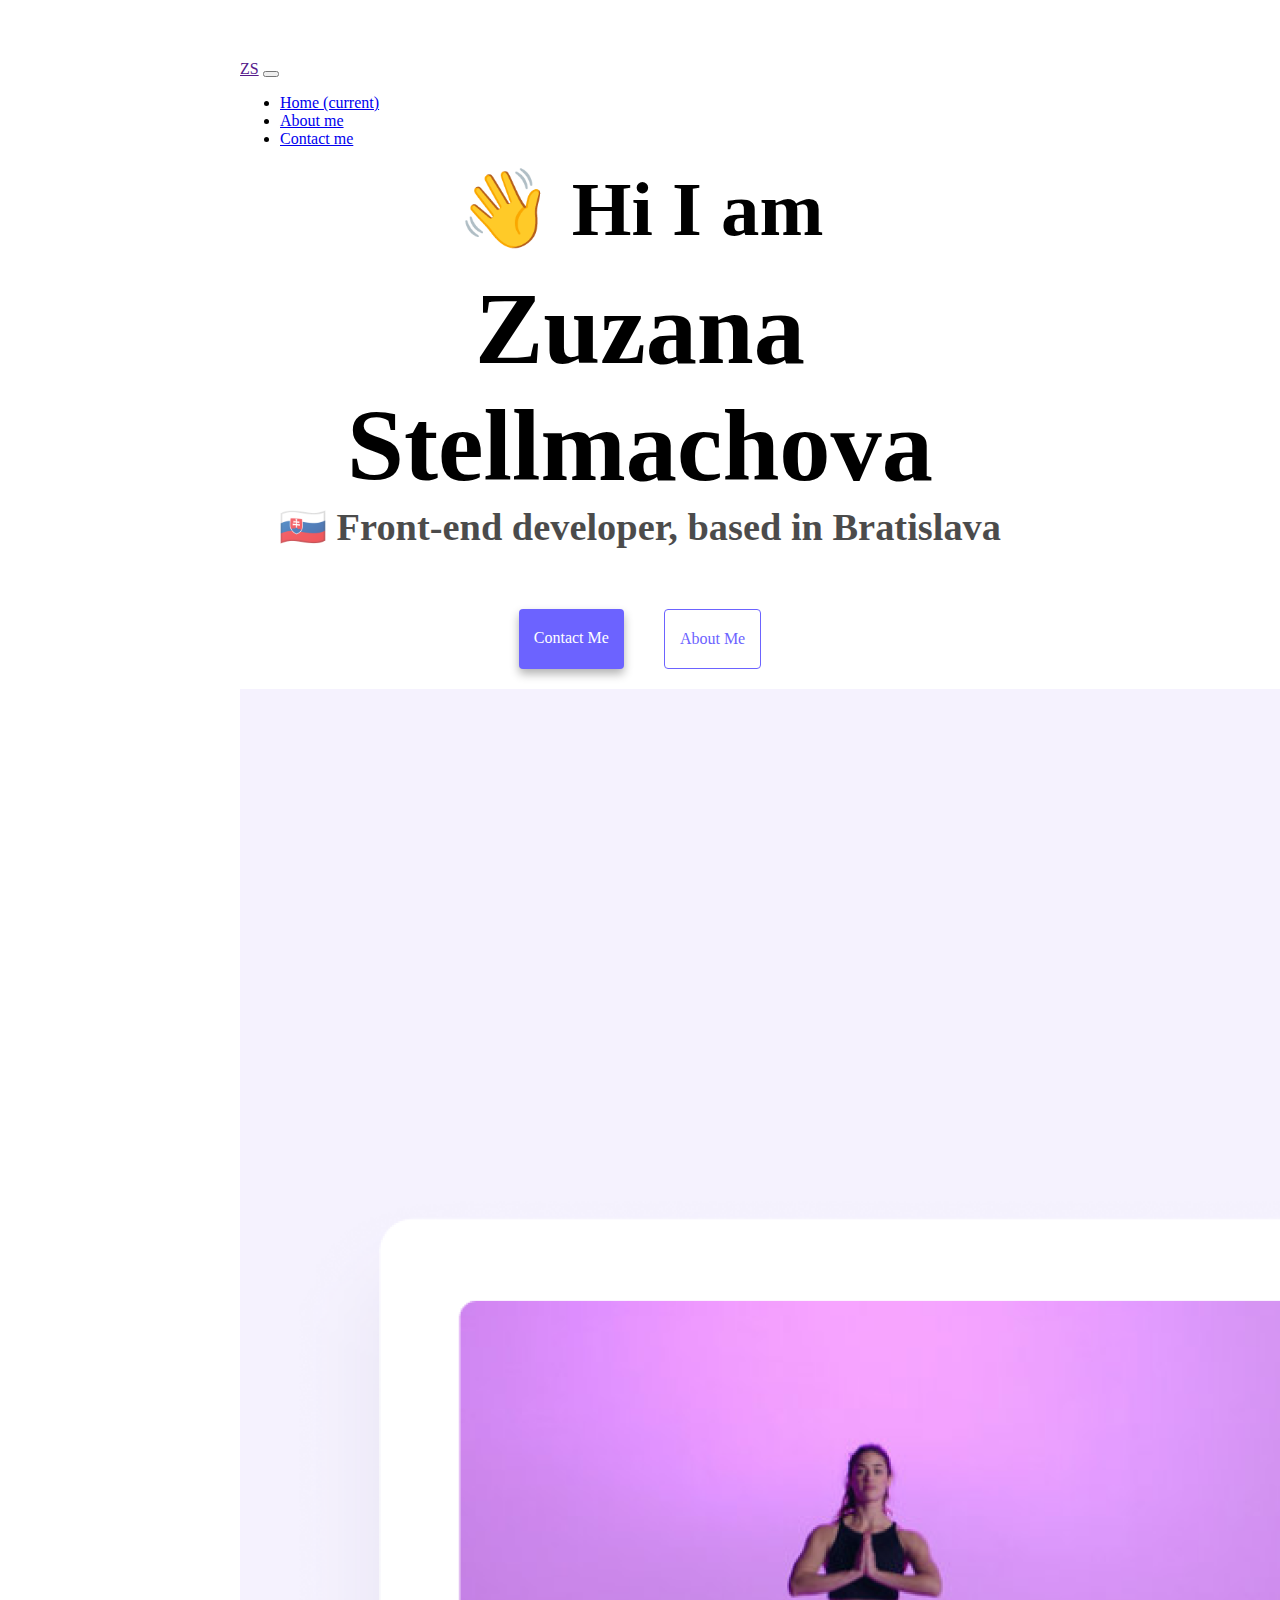
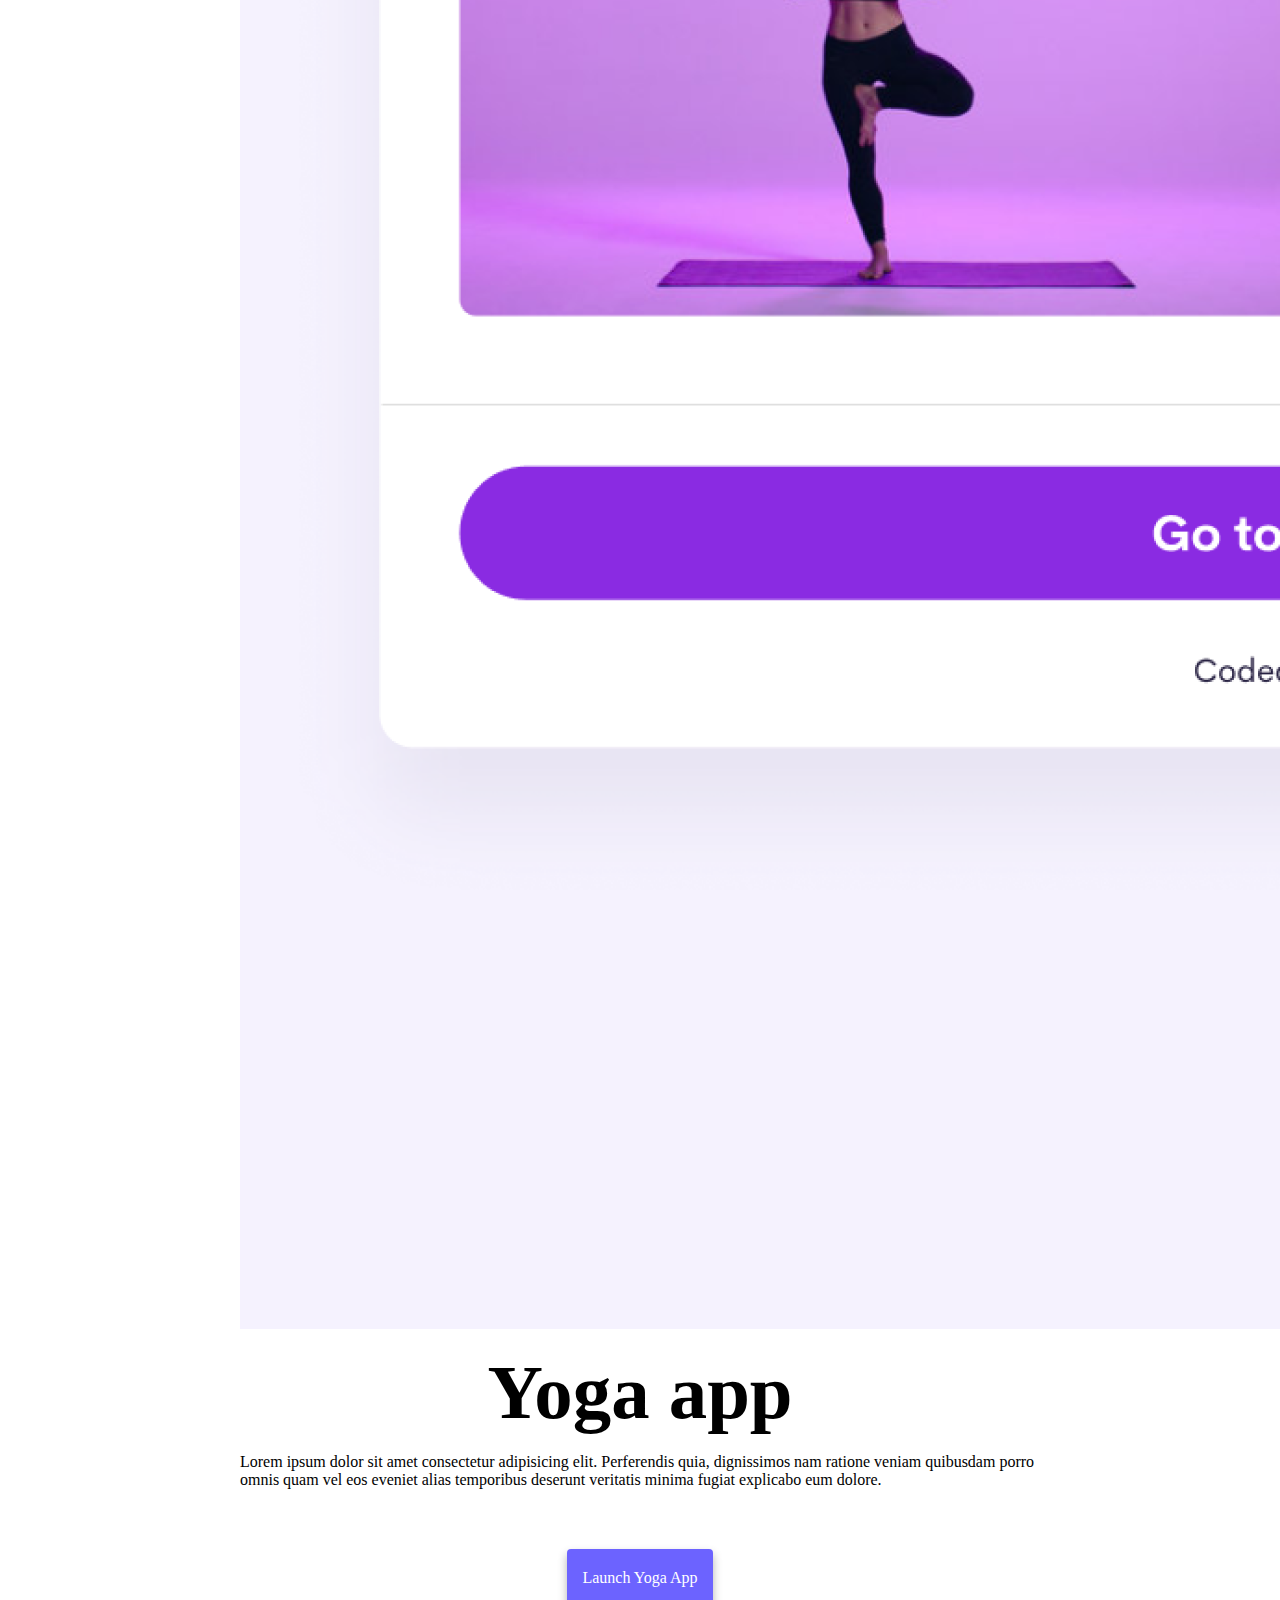
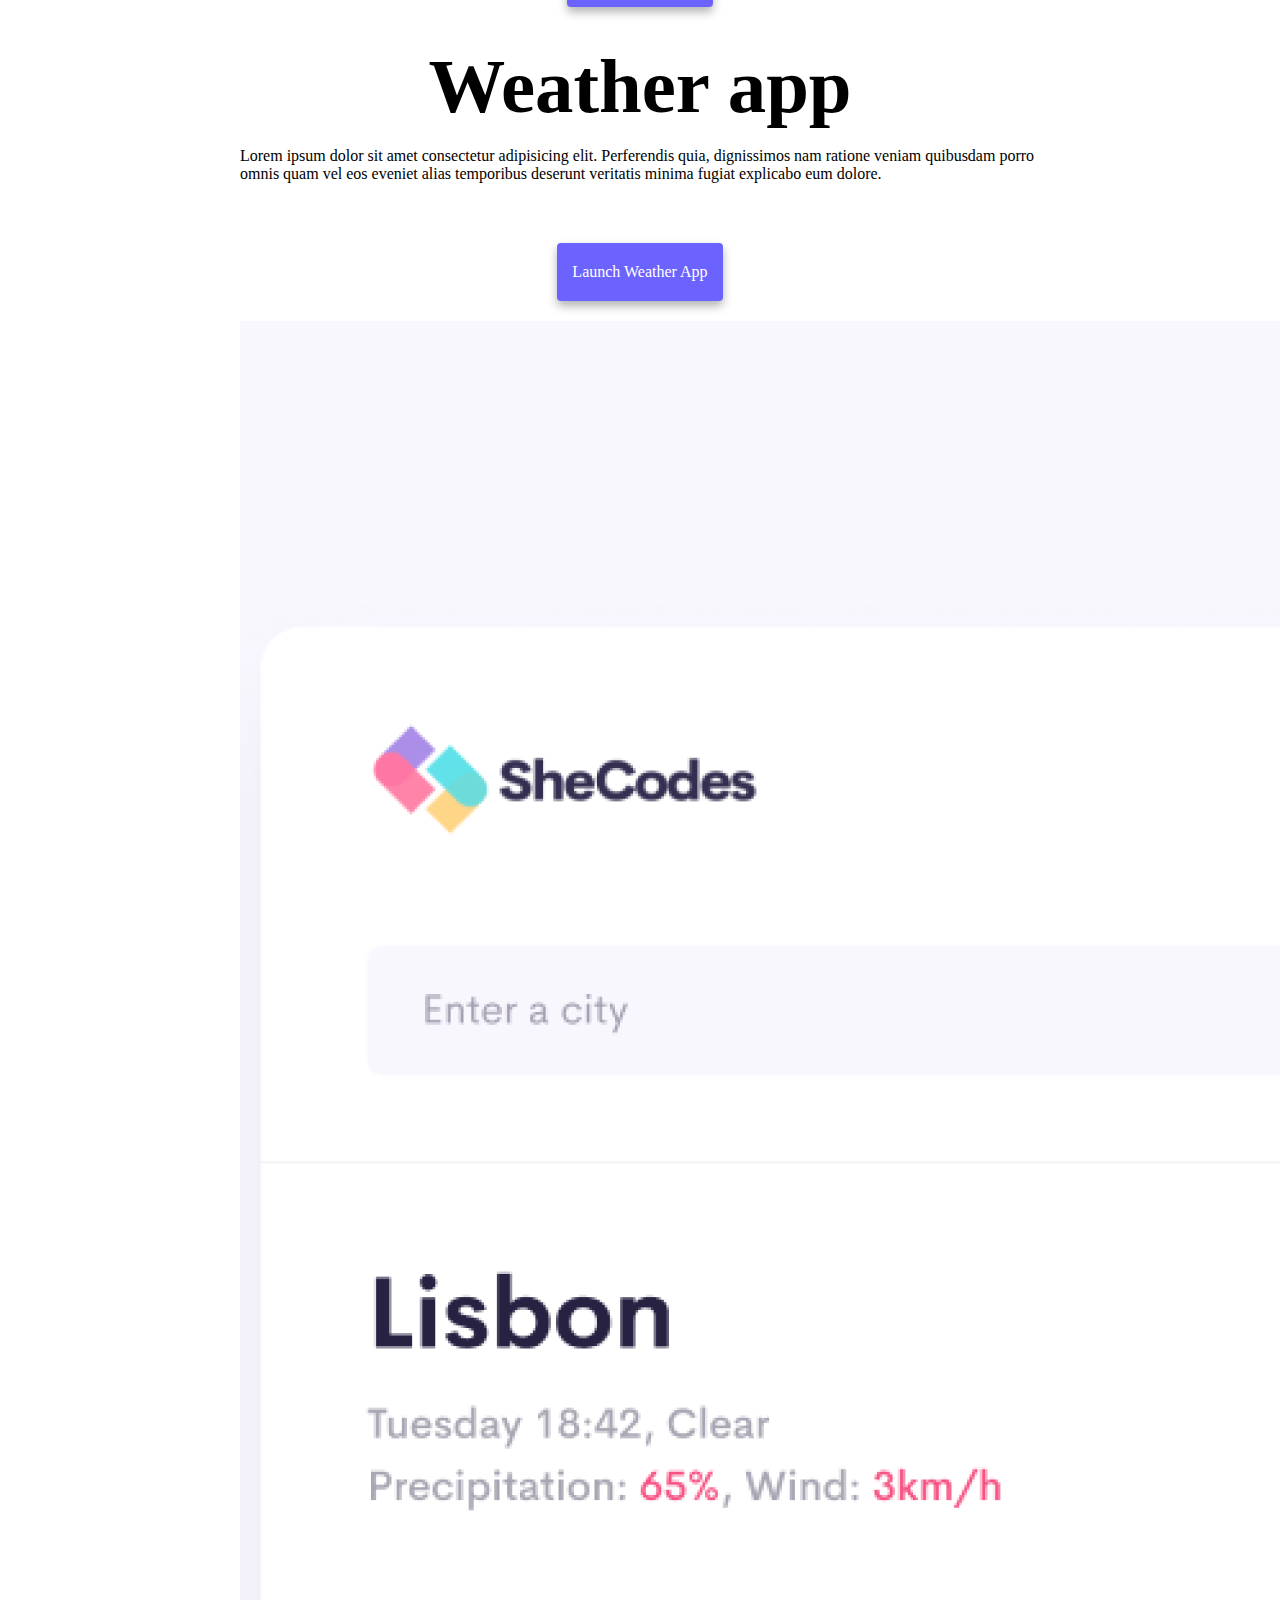
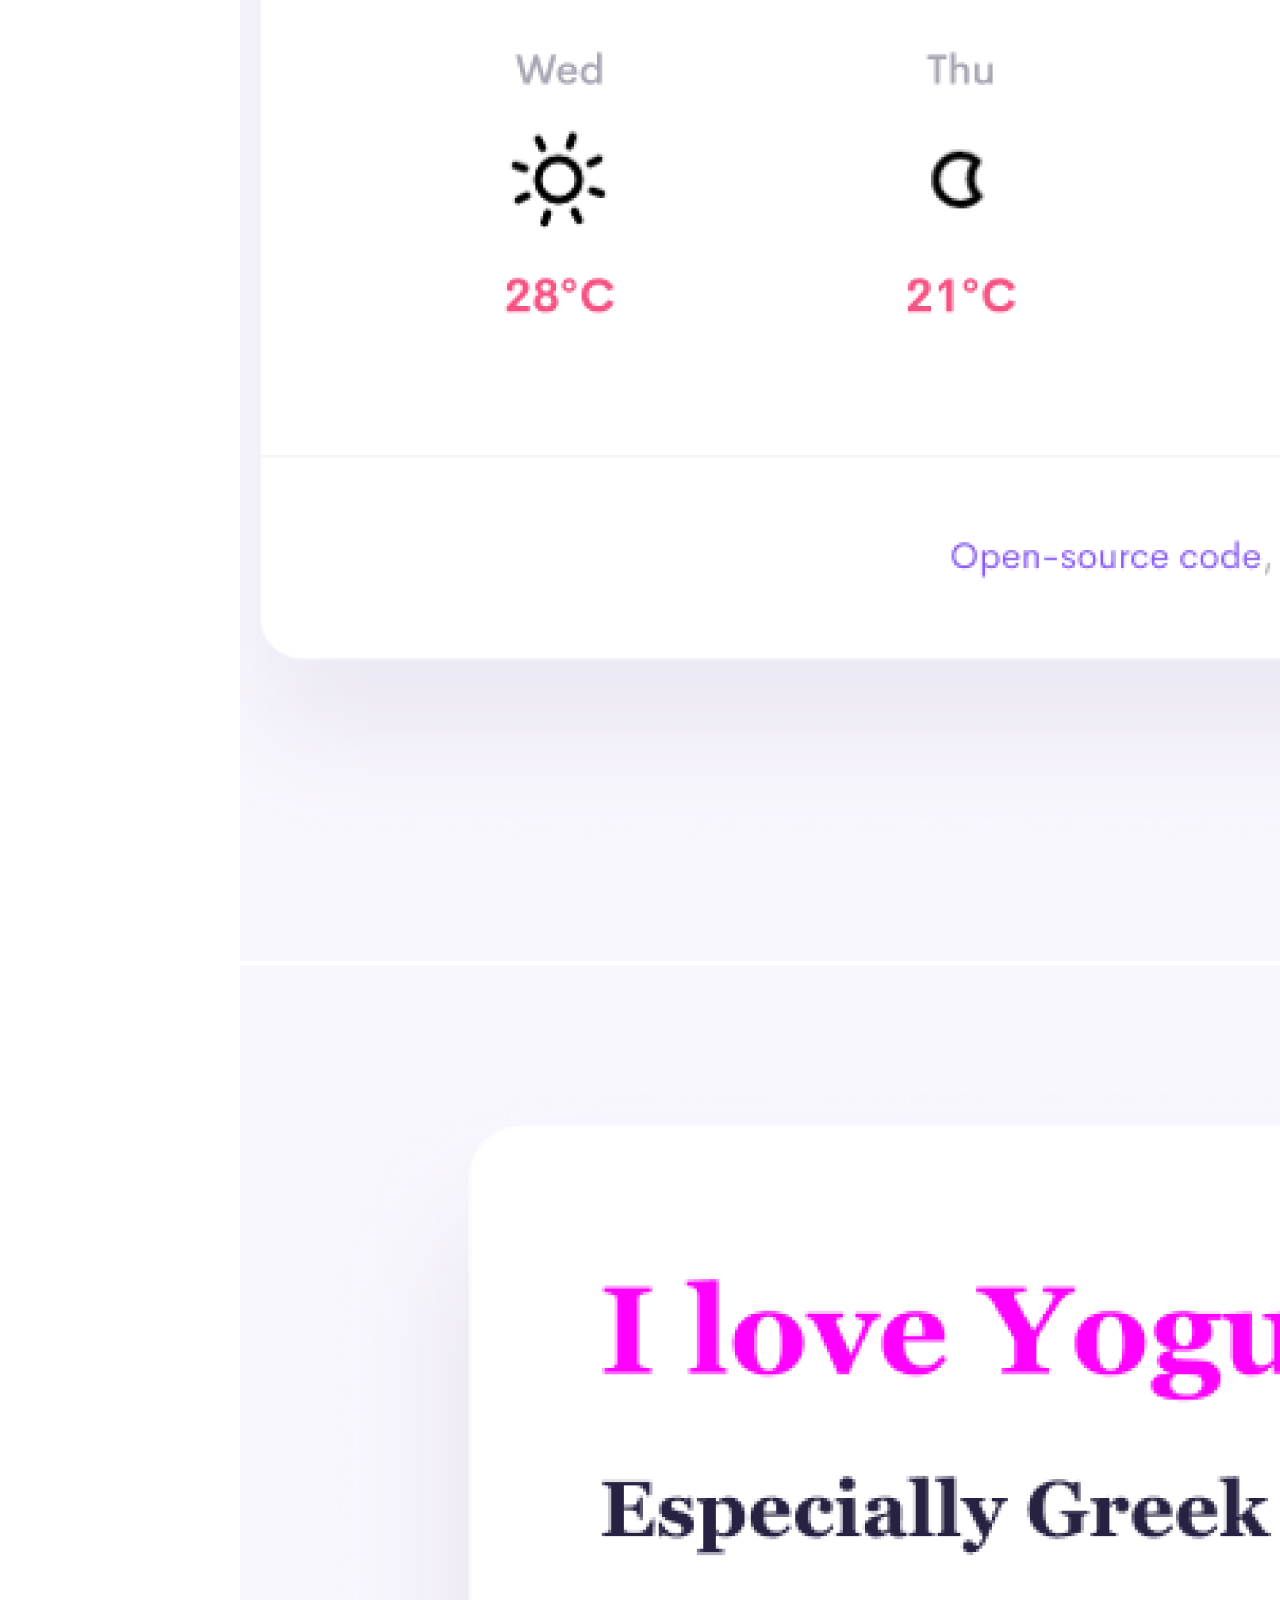
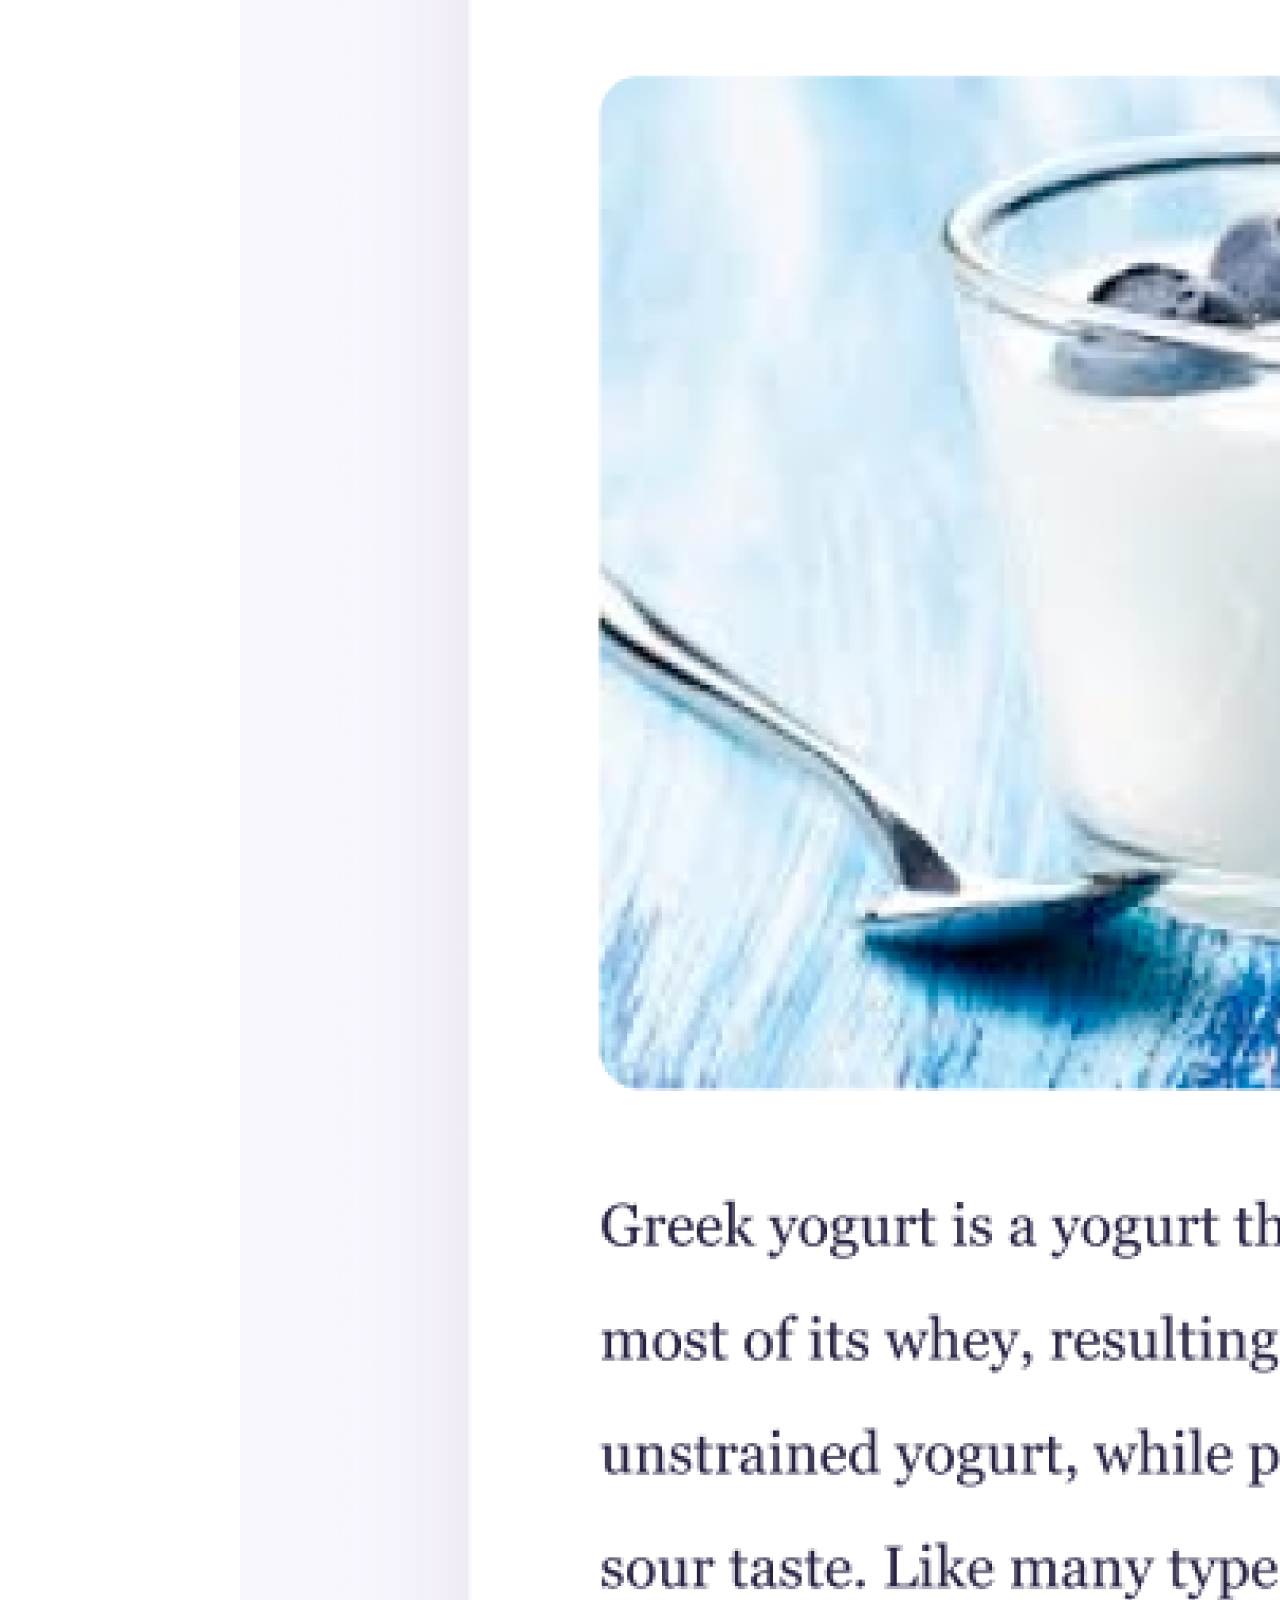
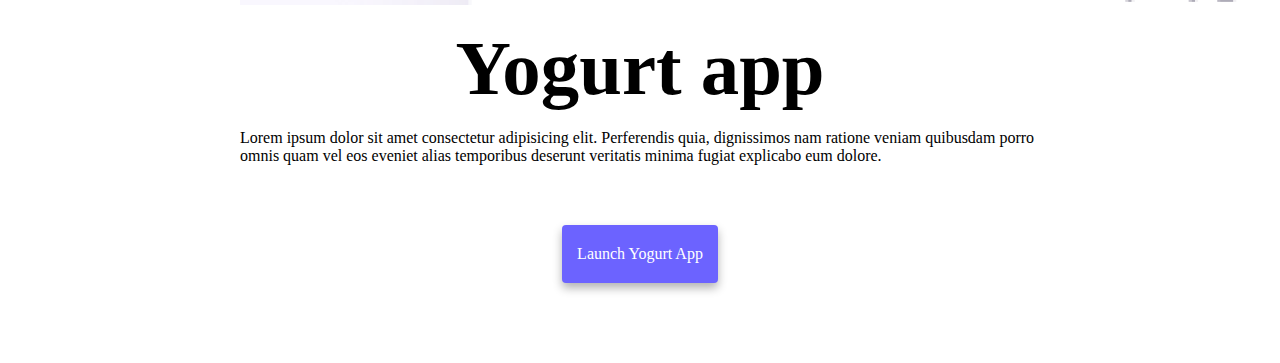
==== index.html @ e1e529b5 "Initial commit" ====
<!DOCTYPE html>
<html lang="en">
  <head>
    <meta charset="UTF-8" />
    <meta http-equiv="X-UA-Compatible" content="IE=edge" />
    <meta name="viewport" content="width=device-width, initial-scale=1.0" />
    <title>Zuzana Stellmachova</title>
    <link rel="stylesheet" href="https://cdn.jsdelivr.net/npm/bootstrap@4.1.3/dist/css/bootstrap.min.css" integrity="sha384-MCw98/SFnGE8fJT3GXwEOngsV7Zt27NXFoaoApmYm81iuXoPkFOJwJ8ERdknLPMO" crossorigin="anonymous">
    <link rel="stylesheet" href="style.css" />
  </head>
  <script src="https://code.jquery.com/jquery-3.3.1.slim.min.js" integrity="sha384-q8i/X+965DzO0rT7abK41JStQIAqVgRVzpbzo5smXKp4YfRvH+8abtTE1Pi6jizo" crossorigin="anonymous"></script>
<script src="https://cdn.jsdelivr.net/npm/popper.js@1.14.3/dist/umd/popper.min.js" integrity="sha384-ZMP7rVo3mIykV+2+9J3UJ46jBk0WLaUAdn689aCwoqbBJiSnjAK/l8WvCWPIPm49" crossorigin="anonymous"></script>
<script src="https://cdn.jsdelivr.net/npm/bootstrap@4.1.3/dist/js/bootstrap.min.js" integrity="sha384-ChfqqxuZUCnJSK3+MXmPNIyE6ZbWh2IMqE241rYiqJxyMiZ6OW/JmZQ5stwEULTy" crossorigin="anonymous"></script>
  <body>  
    <nav class="navbar navbar-expand-md navbar-light bg-light fixed-top">
        <a class="navbar-brand" href="">ZS</a>
        <button class="navbar-toggler" type="button" data-toggle="collapse" data-target="#navbarNavDropdown" aria-controls="navbarNavDropdown" aria-expanded="false" aria-label="Toggle navigation">
          <span class="navbar-toggler-icon"></span>
        </button>
        <div class="collapse navbar-collapse" id="navbarNavDropdown">
          <ul class="navbar-nav">
            <li class="nav-item active">
              <a class="nav-link" href="#">Home <span class="sr-only">(current)</span></a>
            </li>
            <li class="nav-item">
              <a class="nav-link" href="about.html">About me</a>
            </li>
            <li class="nav-item">
              <a class="nav-link" href="about.html#contact">Contact me</a>
            </li>
          </ul>
        </div>
    </nav>
    <h2>👋 Hi I am</h2>
    <h1 class="h1-responsive">Zuzana Stellmachova</h1>
    <h3>🇸🇰 Front-end developer, based in Bratislava</h3>
    <div class="navigation-links">
      <a href="about.html#contact" class="primary-link">Contact me</a>
      <a href="about.html" class="about-link">About me</a>
    </div>
    <div class="container mt-5">
        <div class="row mb-5">
            <div class="col-md-6">
                <img src="images/yoga.png" class="img-fluid rounded"/>
            </div>
            <div class="col-md-6">
                <h2>Yoga app</h2>
                <div>Lorem ipsum dolor sit amet consectetur adipisicing elit. 
                    Perferendis quia, dignissimos nam ratione veniam quibusdam porro 
                    omnis quam vel eos eveniet alias temporibus deserunt veritatis minima 
                    fugiat explicabo eum dolore.</div>
                <div class="navigation-links"><a href="#" class="primary-link">Launch Yoga app</a></div>
            </div>
        </div>
        <div class="row mb-5">
            <div class="col-md-6">
                <h2>Weather app</h2>
                <div>Lorem ipsum dolor sit amet consectetur adipisicing elit. 
                Perferendis quia, dignissimos nam ratione veniam quibusdam porro
                 omnis quam vel eos eveniet alias temporibus deserunt veritatis minima 
                 fugiat explicabo eum dolore.
                </div>
                <div class="navigation-links"><a href="#" class="primary-link">Launch Weather app</a></div>
            </div>
            <div class="col-md-6">
                <img src="images/weather.png" class="img-fluid rounded"/>
            </div>
        </div>
        <div class="row mb-5">
            <div class="col-md-6">
                <img src="images/yogurt.png" class="img-fluid rounded"/>
            </div>
            <div class="col-md-6">
                <h2>Yogurt app</h2>
                <div>Lorem ipsum dolor sit amet consectetur adipisicing elit. 
                Perferendis quia, dignissimos nam ratione veniam quibusdam porro
                omnis quam vel eos eveniet alias temporibus deserunt veritatis minima 
                fugiat explicabo eum dolore.
                </div>
                <div class="navigation-links"><a href="#" class="primary-link">Launch Yogurt app</a></div>
                </div>
            </div>
        </div>
    </div>
  </body>
</html>
---- style.css ----
:root {
  --primary-color: #6c63ff;
  --secondary-color: #f5f2fe;
  --box-shadow: 0 5px 10px rgba(0, 0, 0, 0.3);
}

body {
  margin: 60px auto;
  max-width: 800px;
}

h1,
h2,
h3 {
  text-align: center;
  margin: 0;
}

h1 {
  font-size: 8vw;
}

h2 {
  font-size: 6vw;
  margin: 16px;
}

h3 {
  font-size: 3vw;
  opacity: 0.7;
}

p {
  background: var(--secondary-color);
  padding: 20px;
  border-radius: 4px;
  font-size: 18px;
  line-height: 1.5;
  text-align: center;
}

.navigation-links {
  display: flex;
  margin-top: 40px;
  justify-content: center;
}

.navigation-links a {
  margin: 20px;
  border-radius: 4px;
  padding: 20px 15px;
  text-decoration: none;
  text-transform: capitalize;
}

.primary-link {
  background: var(--primary-color);
  box-shadow: var(--box-shadow);
  color: white;
}

.about-link {
  color: var(--primary-color);
  border: 1px solid var(--primary-color);
}

.homepage-link {
  color: var(--primary-color);
  text-align: center;
  display: block;
}

.about-paragraphs {
  display: flex;
  margin: 30px 0;
}

.about-paragraphs p {
  margin: 10px;
}

.email-link {
  display: flex;
  justify-content: center;
  color: var(--primary-color);
  font-size: 28px;
  text-decoration: none;
}

.email-link:hover {
  text-decoration: underline;
}
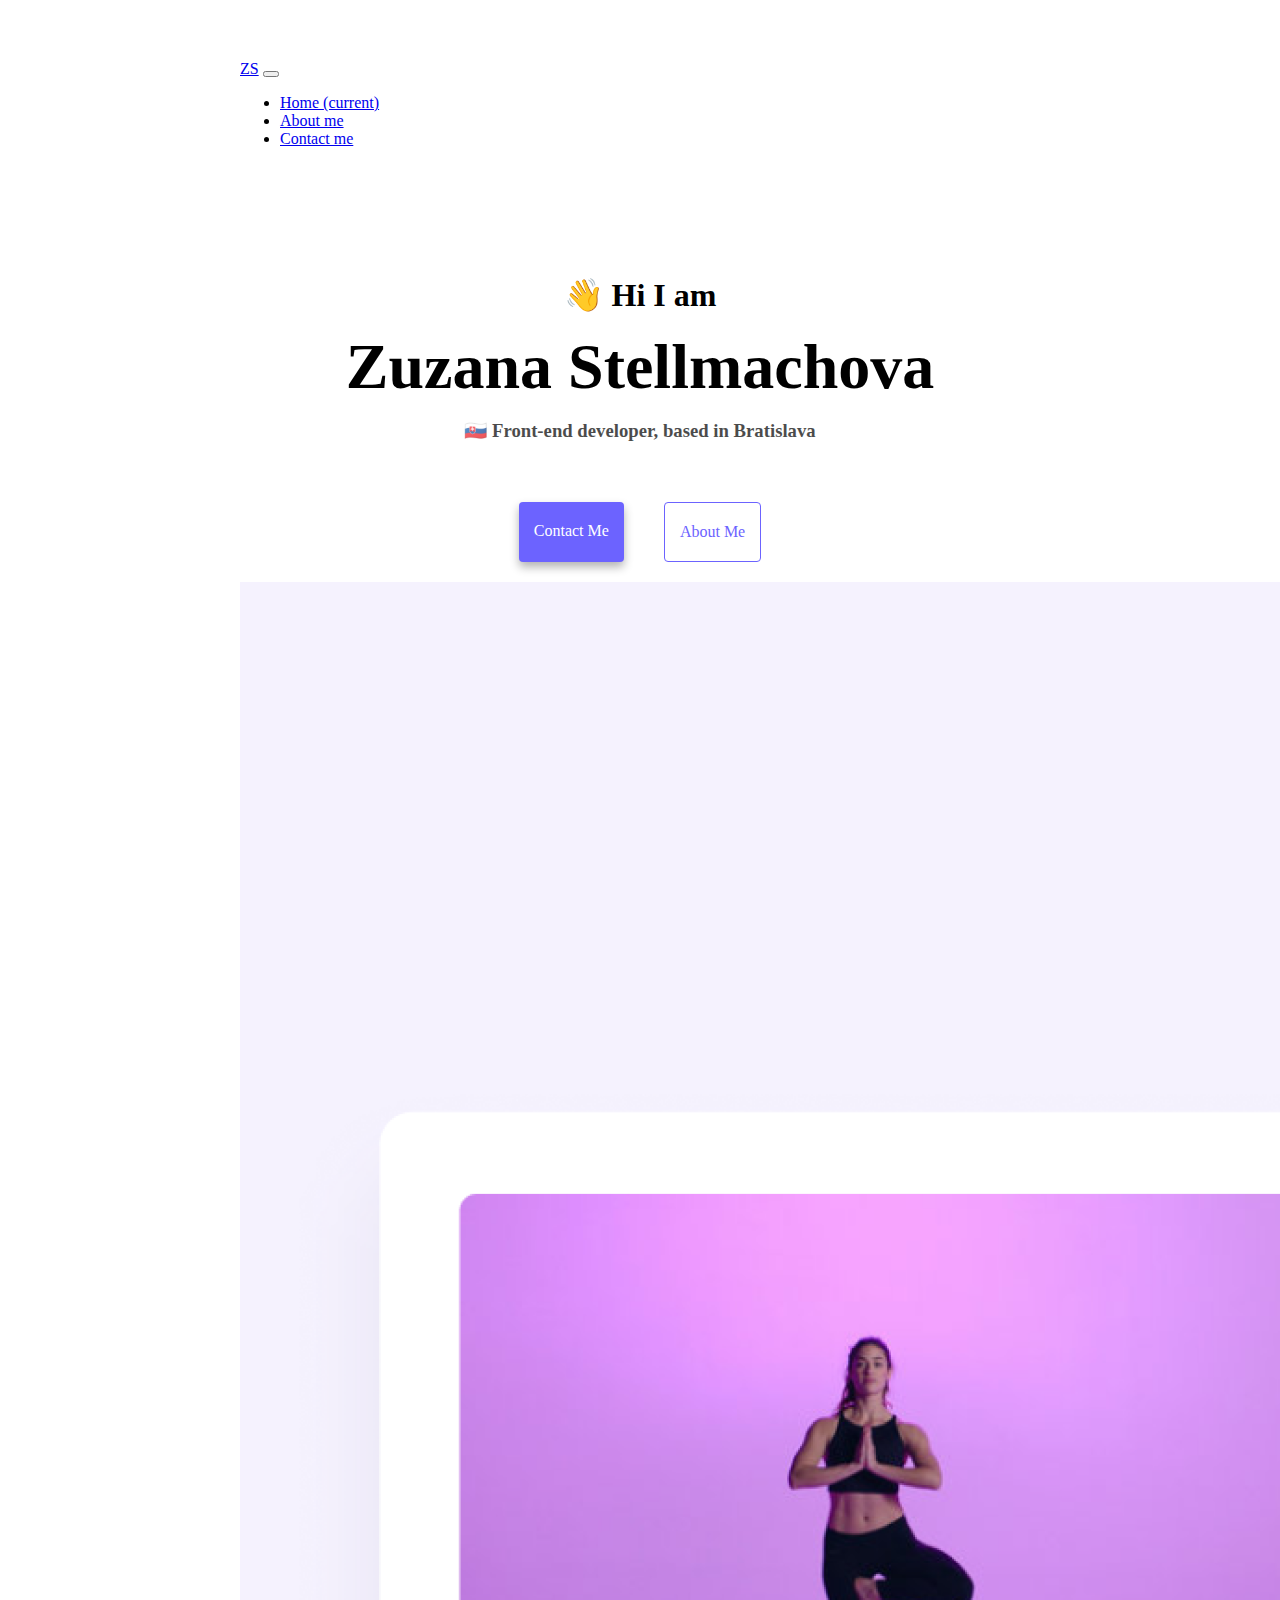
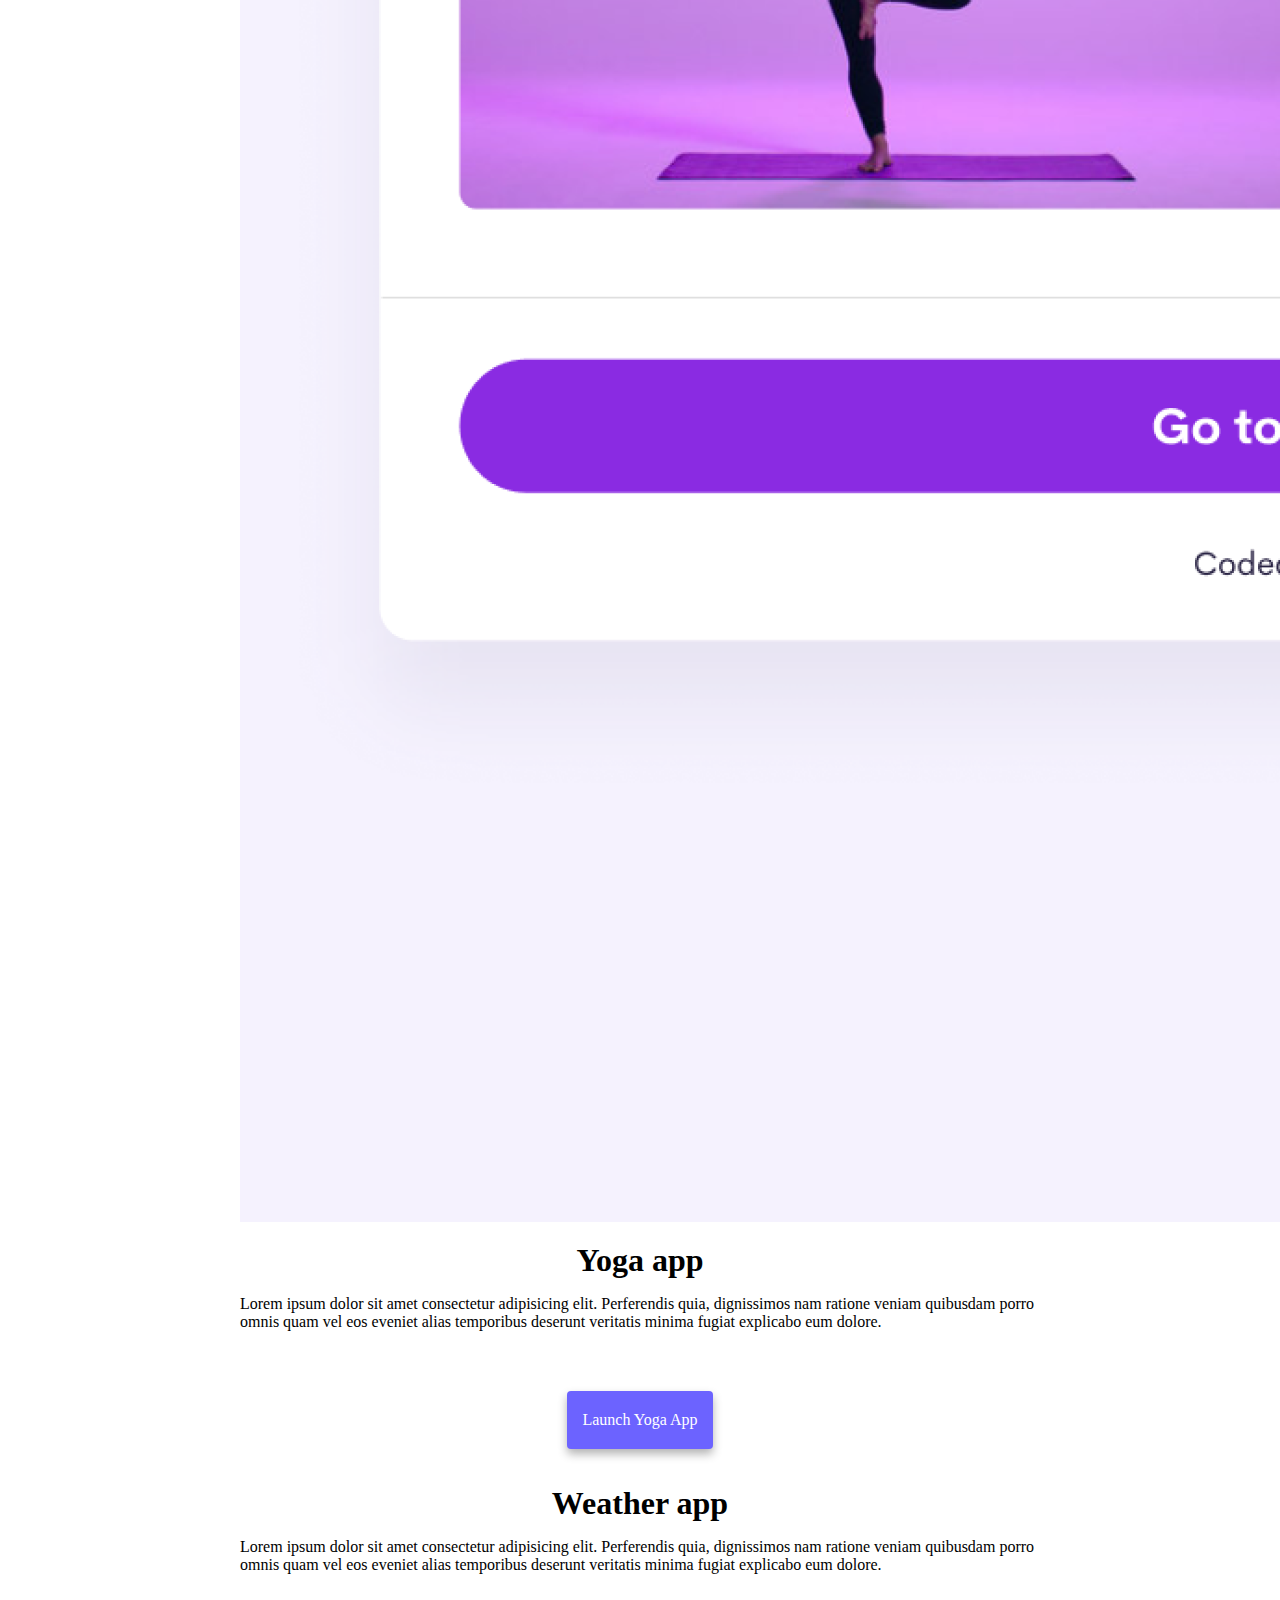
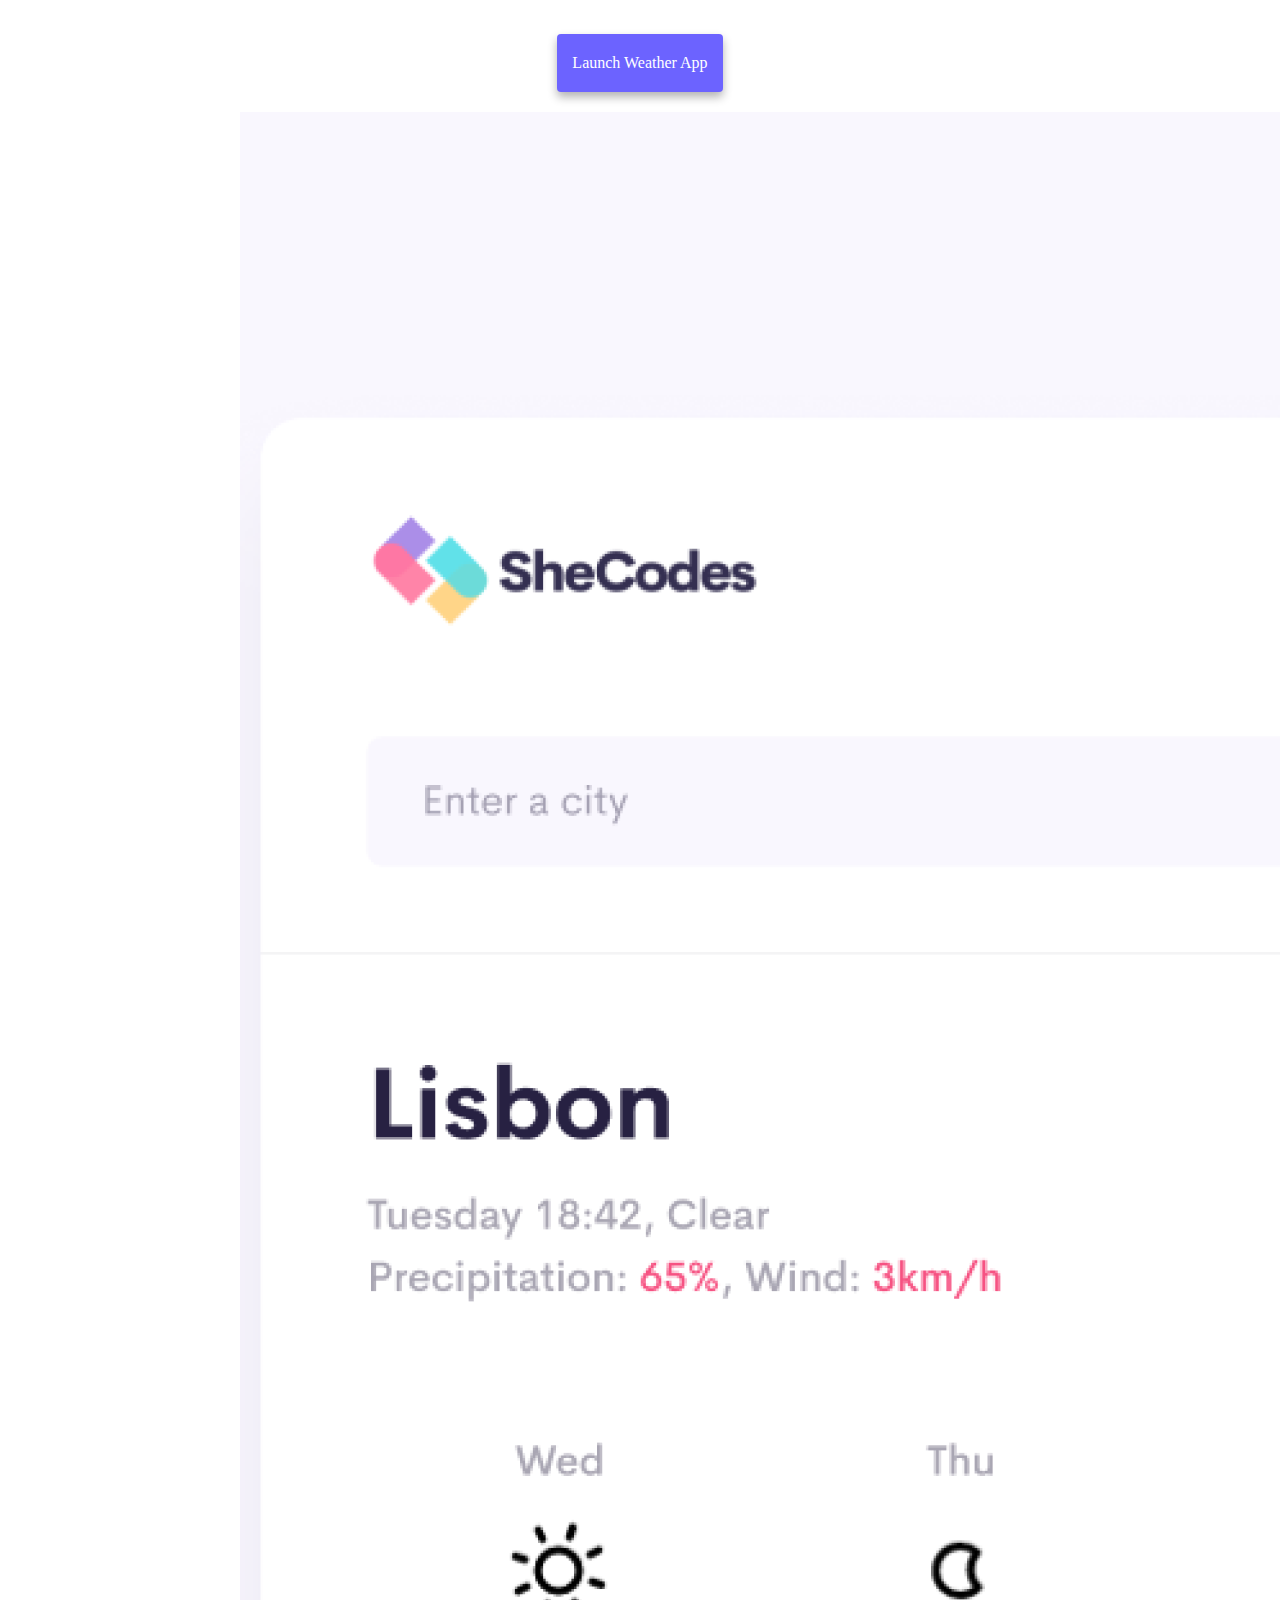
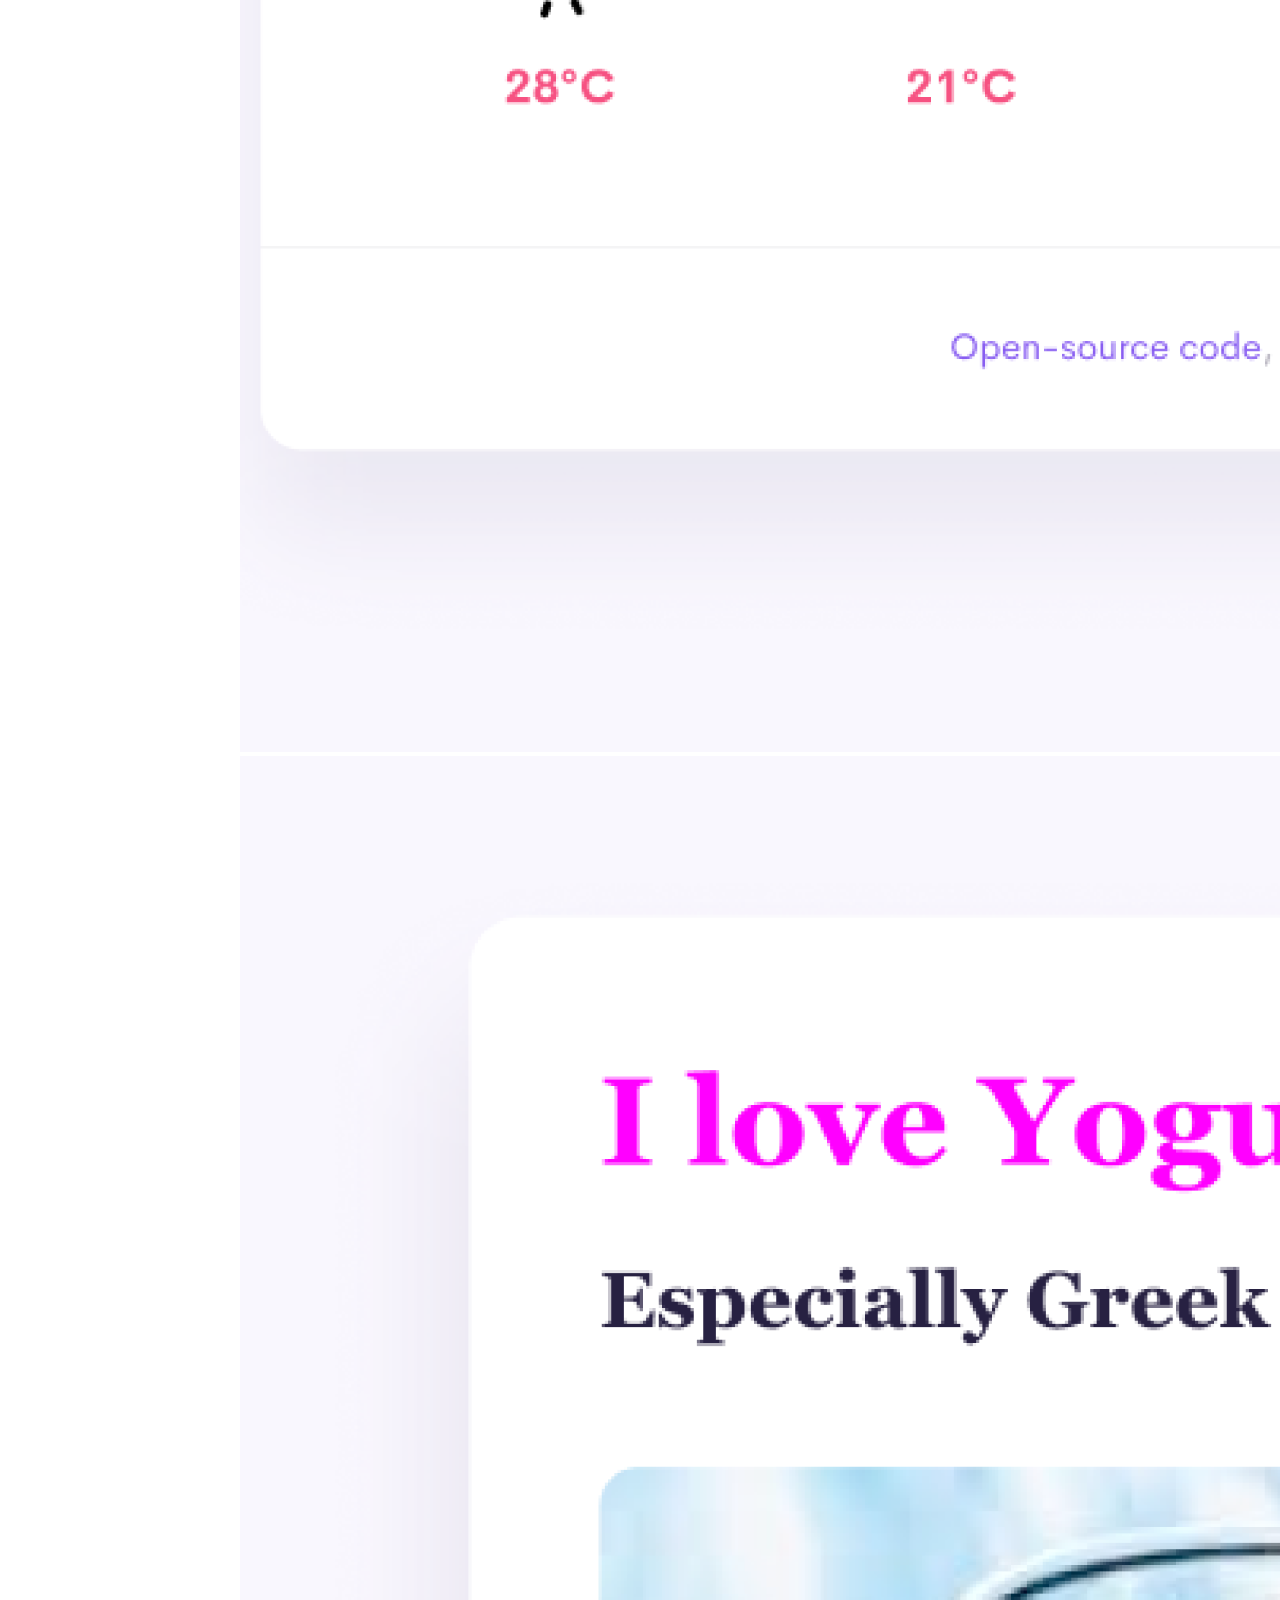
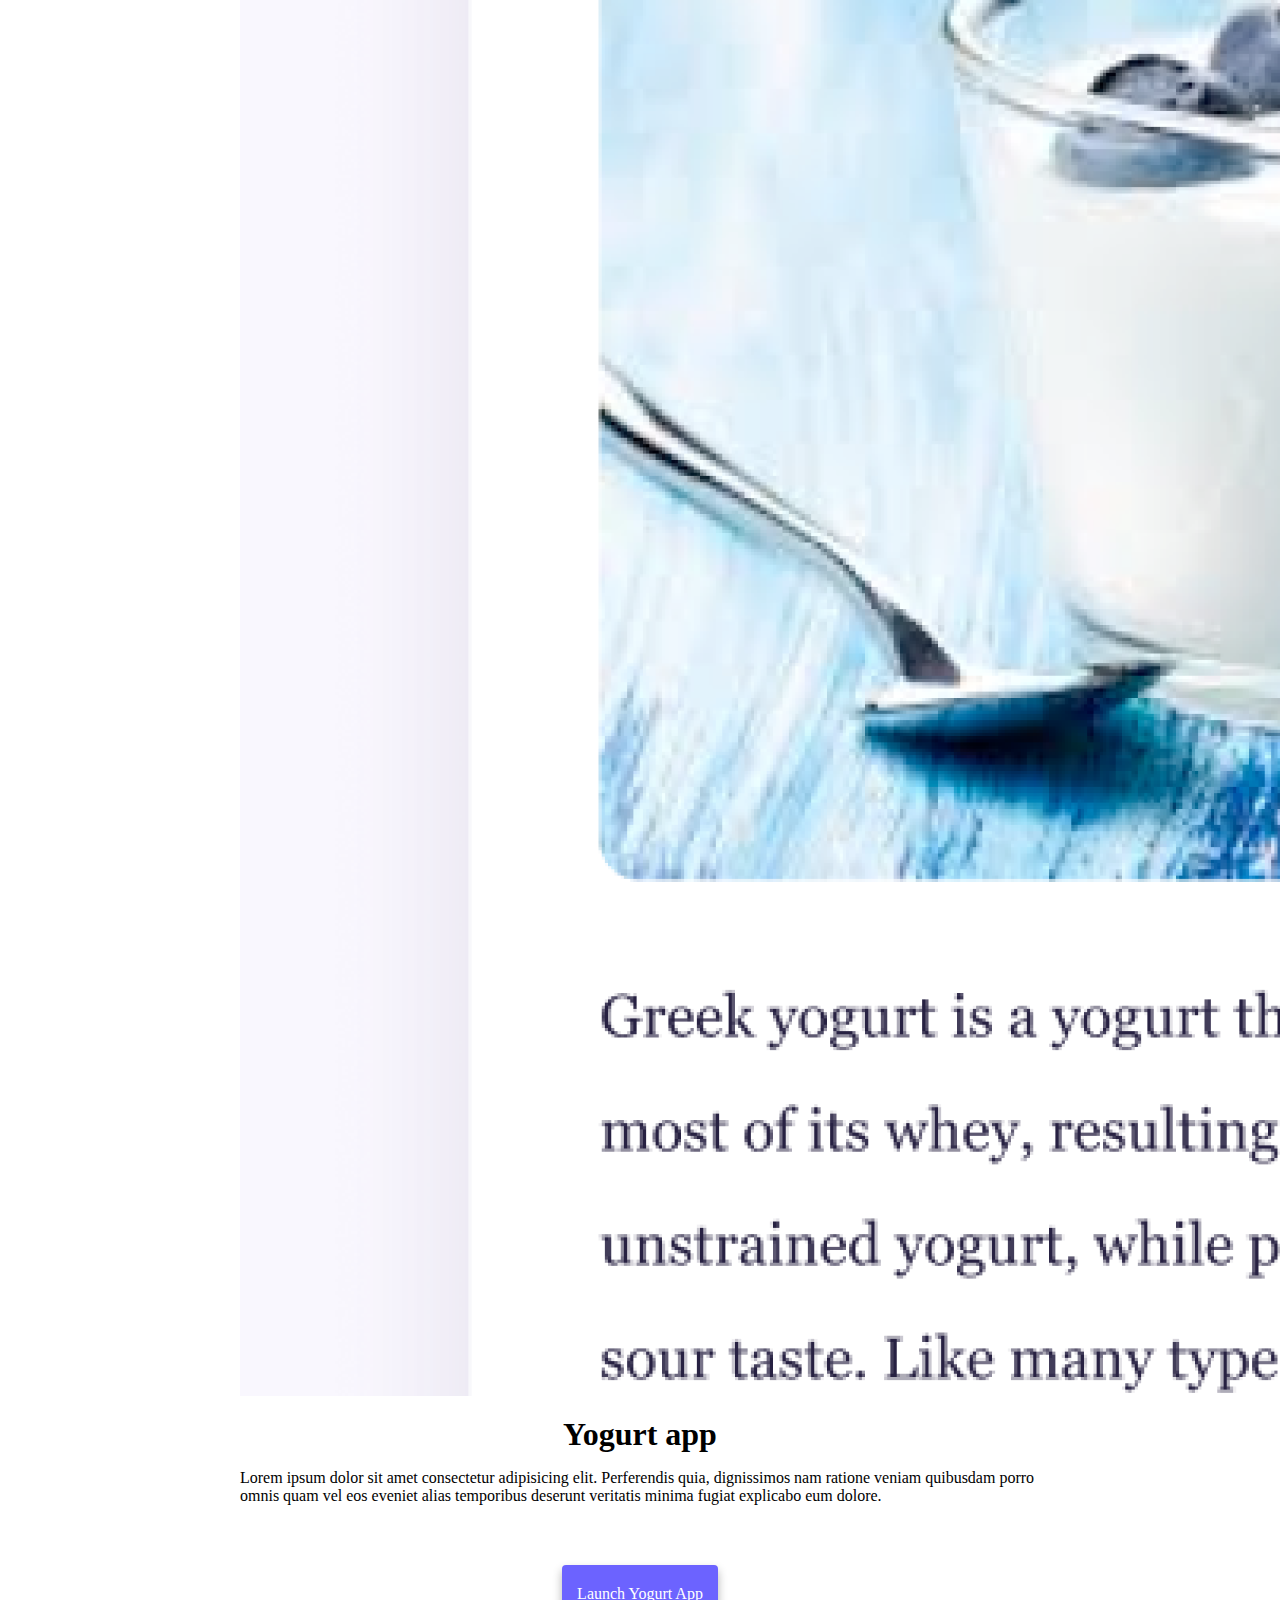
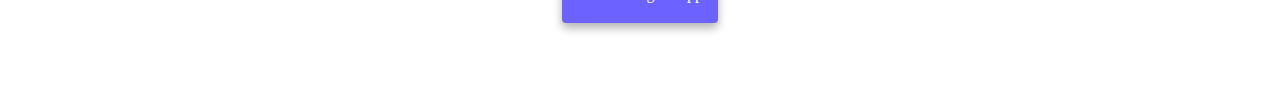
==== commit 6044a78d: "SEO and Responsive adjustments" ====
--- a/index.html
+++ b/index.html
@@ -4,44 +4,46 @@
     <meta charset="UTF-8" />
     <meta http-equiv="X-UA-Compatible" content="IE=edge" />
     <meta name="viewport" content="width=device-width, initial-scale=1.0" />
-    <title>Zuzana Stellmachova</title>
+    <meta name="description"  content="Zuzana Stellmachova - Junior Web Engineer - professional portoflio" />
+    <title>Zuzana Stellmachova - Junior Web Engineer</title>
     <link rel="stylesheet" href="https://cdn.jsdelivr.net/npm/bootstrap@4.1.3/dist/css/bootstrap.min.css" integrity="sha384-MCw98/SFnGE8fJT3GXwEOngsV7Zt27NXFoaoApmYm81iuXoPkFOJwJ8ERdknLPMO" crossorigin="anonymous">
-    <link rel="stylesheet" href="style.css" />
+    <link rel="stylesheet" href="/style.css" />
   </head>
+  <title>Zuzana Stellmachova - Web engineer</title>
   <script src="https://code.jquery.com/jquery-3.3.1.slim.min.js" integrity="sha384-q8i/X+965DzO0rT7abK41JStQIAqVgRVzpbzo5smXKp4YfRvH+8abtTE1Pi6jizo" crossorigin="anonymous"></script>
 <script src="https://cdn.jsdelivr.net/npm/popper.js@1.14.3/dist/umd/popper.min.js" integrity="sha384-ZMP7rVo3mIykV+2+9J3UJ46jBk0WLaUAdn689aCwoqbBJiSnjAK/l8WvCWPIPm49" crossorigin="anonymous"></script>
 <script src="https://cdn.jsdelivr.net/npm/bootstrap@4.1.3/dist/js/bootstrap.min.js" integrity="sha384-ChfqqxuZUCnJSK3+MXmPNIyE6ZbWh2IMqE241rYiqJxyMiZ6OW/JmZQ5stwEULTy" crossorigin="anonymous"></script>
   <body>  
     <nav class="navbar navbar-expand-md navbar-light bg-light fixed-top">
-        <a class="navbar-brand" href="">ZS</a>
+        <a class="navbar-brand" href="/index.html">ZS</a>
         <button class="navbar-toggler" type="button" data-toggle="collapse" data-target="#navbarNavDropdown" aria-controls="navbarNavDropdown" aria-expanded="false" aria-label="Toggle navigation">
           <span class="navbar-toggler-icon"></span>
         </button>
         <div class="collapse navbar-collapse" id="navbarNavDropdown">
           <ul class="navbar-nav">
             <li class="nav-item active">
-              <a class="nav-link" href="#">Home <span class="sr-only">(current)</span></a>
+              <a class="nav-link" href=/index.html">Home <span class="sr-only">(current)</span></a>
             </li>
             <li class="nav-item">
-              <a class="nav-link" href="about.html">About me</a>
+              <a class="nav-link" href="/about.html">About me</a>
             </li>
             <li class="nav-item">
-              <a class="nav-link" href="about.html#contact">Contact me</a>
+              <a class="nav-link" href="/about.html#contact">Contact me</a>
             </li>
           </ul>
         </div>
     </nav>
-    <h2>👋 Hi I am</h2>
+    <h2 class="greeting">👋 Hi I am</h2>
     <h1 class="h1-responsive">Zuzana Stellmachova</h1>
     <h3>🇸🇰 Front-end developer, based in Bratislava</h3>
     <div class="navigation-links">
-      <a href="about.html#contact" class="primary-link">Contact me</a>
-      <a href="about.html" class="about-link">About me</a>
+      <a href="/about.html#contact" class="primary-link" title="Contact me">Contact me</a>
+      <a href="/about.html" class="about-link"title="About me">About me</a>
     </div>
     <div class="container mt-5">
         <div class="row mb-5">
             <div class="col-md-6">
-                <img src="images/yoga.png" class="img-fluid rounded"/>
+                <img src="/images/yoga.png" class="img-fluid rounded" title="Yoga app"/>
             </div>
             <div class="col-md-6">
                 <h2>Yoga app</h2>
@@ -49,10 +51,10 @@
                     Perferendis quia, dignissimos nam ratione veniam quibusdam porro 
                     omnis quam vel eos eveniet alias temporibus deserunt veritatis minima 
                     fugiat explicabo eum dolore.</div>
-                <div class="navigation-links"><a href="#" class="primary-link">Launch Yoga app</a></div>
+                <div class="navigation-links"><a href="#" class="primary-link" title="Launch Yoga app">Launch Yoga app</a></div>
             </div>
         </div>
-        <div class="row mb-5">
+        <div class="row mb-5 change-col-order">
             <div class="col-md-6">
                 <h2>Weather app</h2>
                 <div>Lorem ipsum dolor sit amet consectetur adipisicing elit. 
@@ -60,15 +62,15 @@
                  omnis quam vel eos eveniet alias temporibus deserunt veritatis minima 
                  fugiat explicabo eum dolore.
                 </div>
-                <div class="navigation-links"><a href="#" class="primary-link">Launch Weather app</a></div>
+                <div class="navigation-links"><a href="#" class="primary-link" title="Launch Weather app">Launch Weather app</a></div>
             </div>
-            <div class="col-md-6">
-                <img src="images/weather.png" class="img-fluid rounded"/>
+            <div class="col-md-6 ">
+                <img src="/images/weather.png" class="img-fluid rounded" title="Weather app" />
             </div>
         </div>
         <div class="row mb-5">
             <div class="col-md-6">
-                <img src="images/yogurt.png" class="img-fluid rounded"/>
+                <img src="/images/yogurt.png" class="img-fluid rounded" title="Yogurt app"/>
             </div>
             <div class="col-md-6">
                 <h2>Yogurt app</h2>
@@ -77,7 +79,7 @@
                 omnis quam vel eos eveniet alias temporibus deserunt veritatis minima 
                 fugiat explicabo eum dolore.
                 </div>
-                <div class="navigation-links"><a href="#" class="primary-link">Launch Yogurt app</a></div>
+                <div class="navigation-links"><a href="#" class="primary-link" title="Launch Yogurt app">Launch Yogurt app</a></div>
                 </div>
             </div>
         </div>
--- a/style.css
+++ b/style.css
@@ -13,20 +13,19 @@
 h2,
 h3 {
   text-align: center;
-  margin: 0;
+  margin: 16px 0;
 }
 
 h1 {
-  font-size: 8vw;
+  font-size: 4em;
 }
 
 h2 {
-  font-size: 6vw;
-  margin: 16px;
+  font-size: 2em;
 }
 
 h3 {
-  font-size: 3vw;
+  font-size: 1,5em;
   opacity: 0.7;
 }
 
@@ -37,6 +36,10 @@
   font-size: 18px;
   line-height: 1.5;
   text-align: center;
+}
+
+.greeting {
+  margin-top: 4em;
 }
 
 .navigation-links {
@@ -83,10 +86,42 @@
   display: flex;
   justify-content: center;
   color: var(--primary-color);
-  font-size: 28px;
+  font-size: 1em;
   text-decoration: none;
 }
 
 .email-link:hover {
   text-decoration: underline;
+}
+
+@media (max-width: 576px) {
+  .change-col-order {
+    flex-direction: column-reverse;
+  }
+  h1 {
+    font-size: 2em;
+  }
+  h2 {
+    font-size: 1.5em;
+  }
+  h3 {
+    font-size: 1em;
+    margin-top: 16px;
+  }
+}
+
+@media (min-width: 576px) and (max-width: 768px) {
+  .change-col-order {
+    flex-direction: column-reverse;
+  }
+  h1 {
+    font-size: 2.5em;
+  }
+  h2 {
+    font-size: 2em;
+  }
+  h3 {
+    font-size: 1.5em;
+    margin-top: 16px;
+  }
 }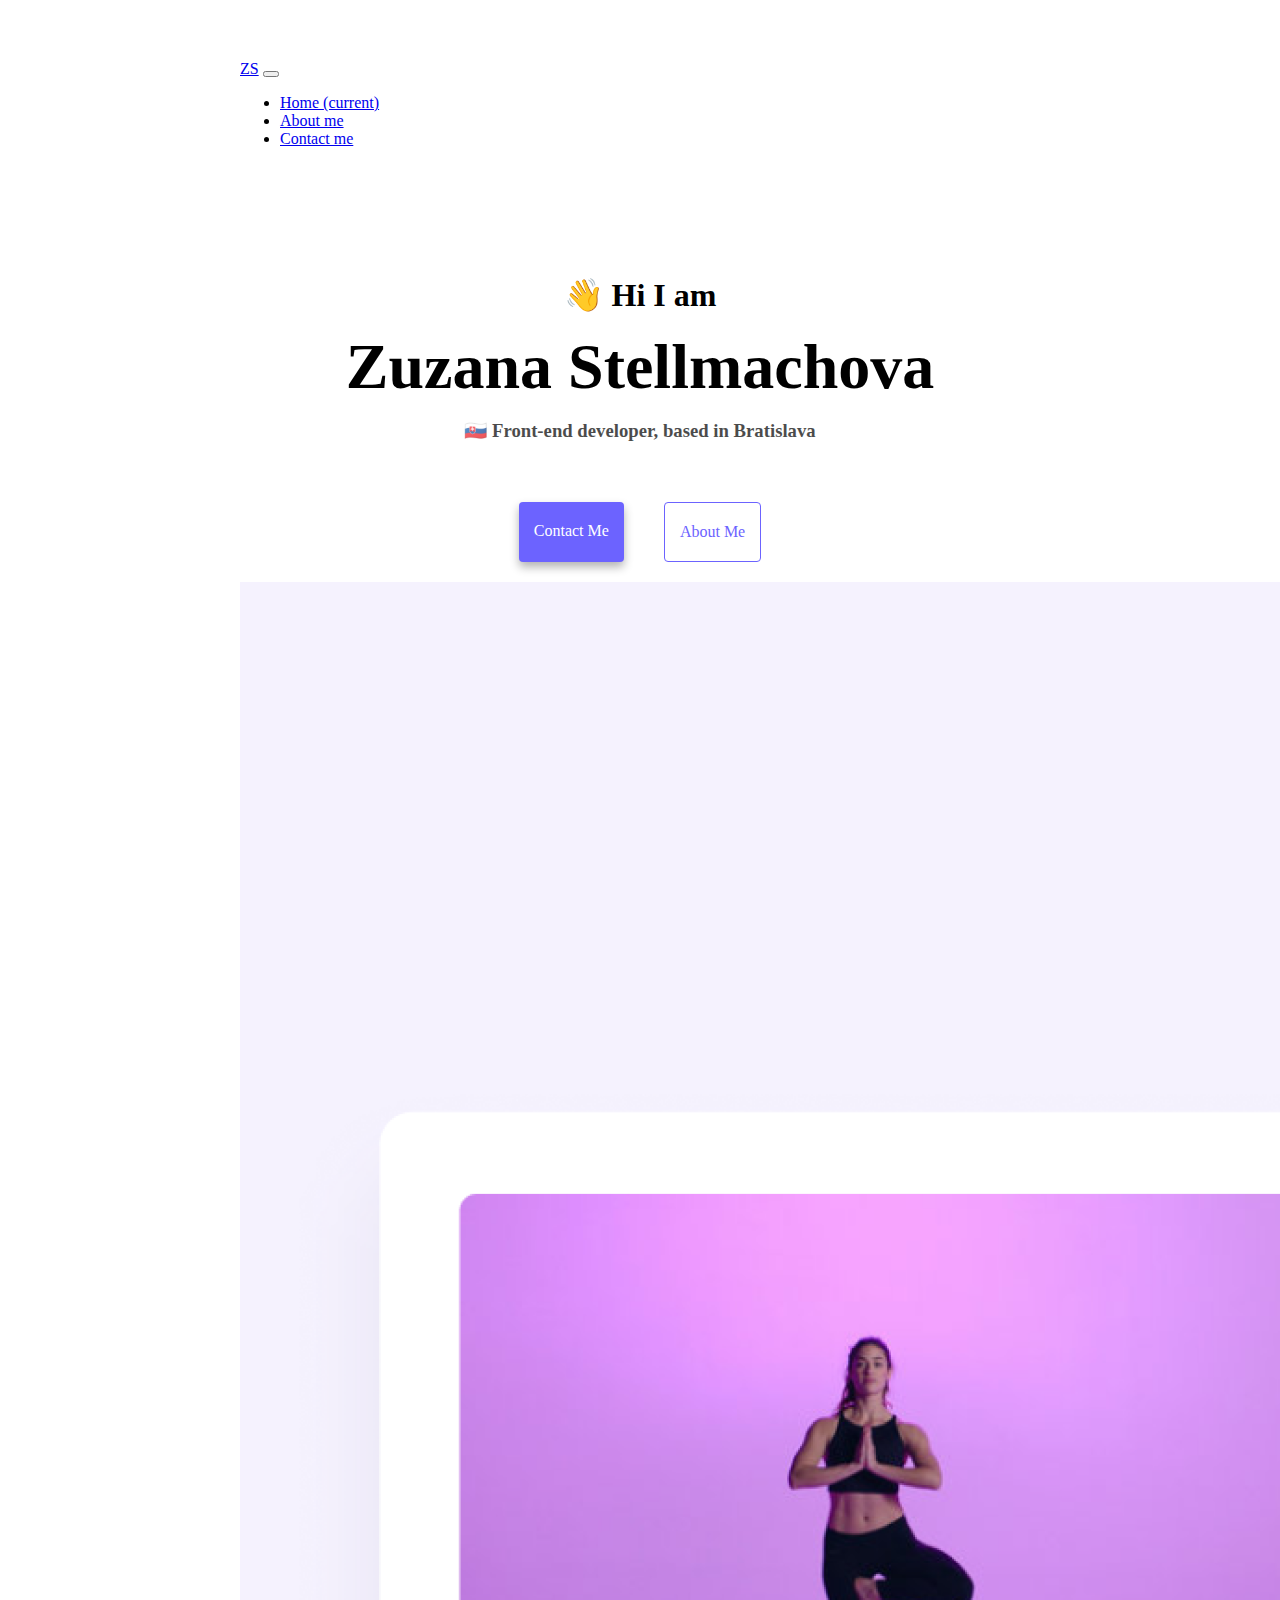
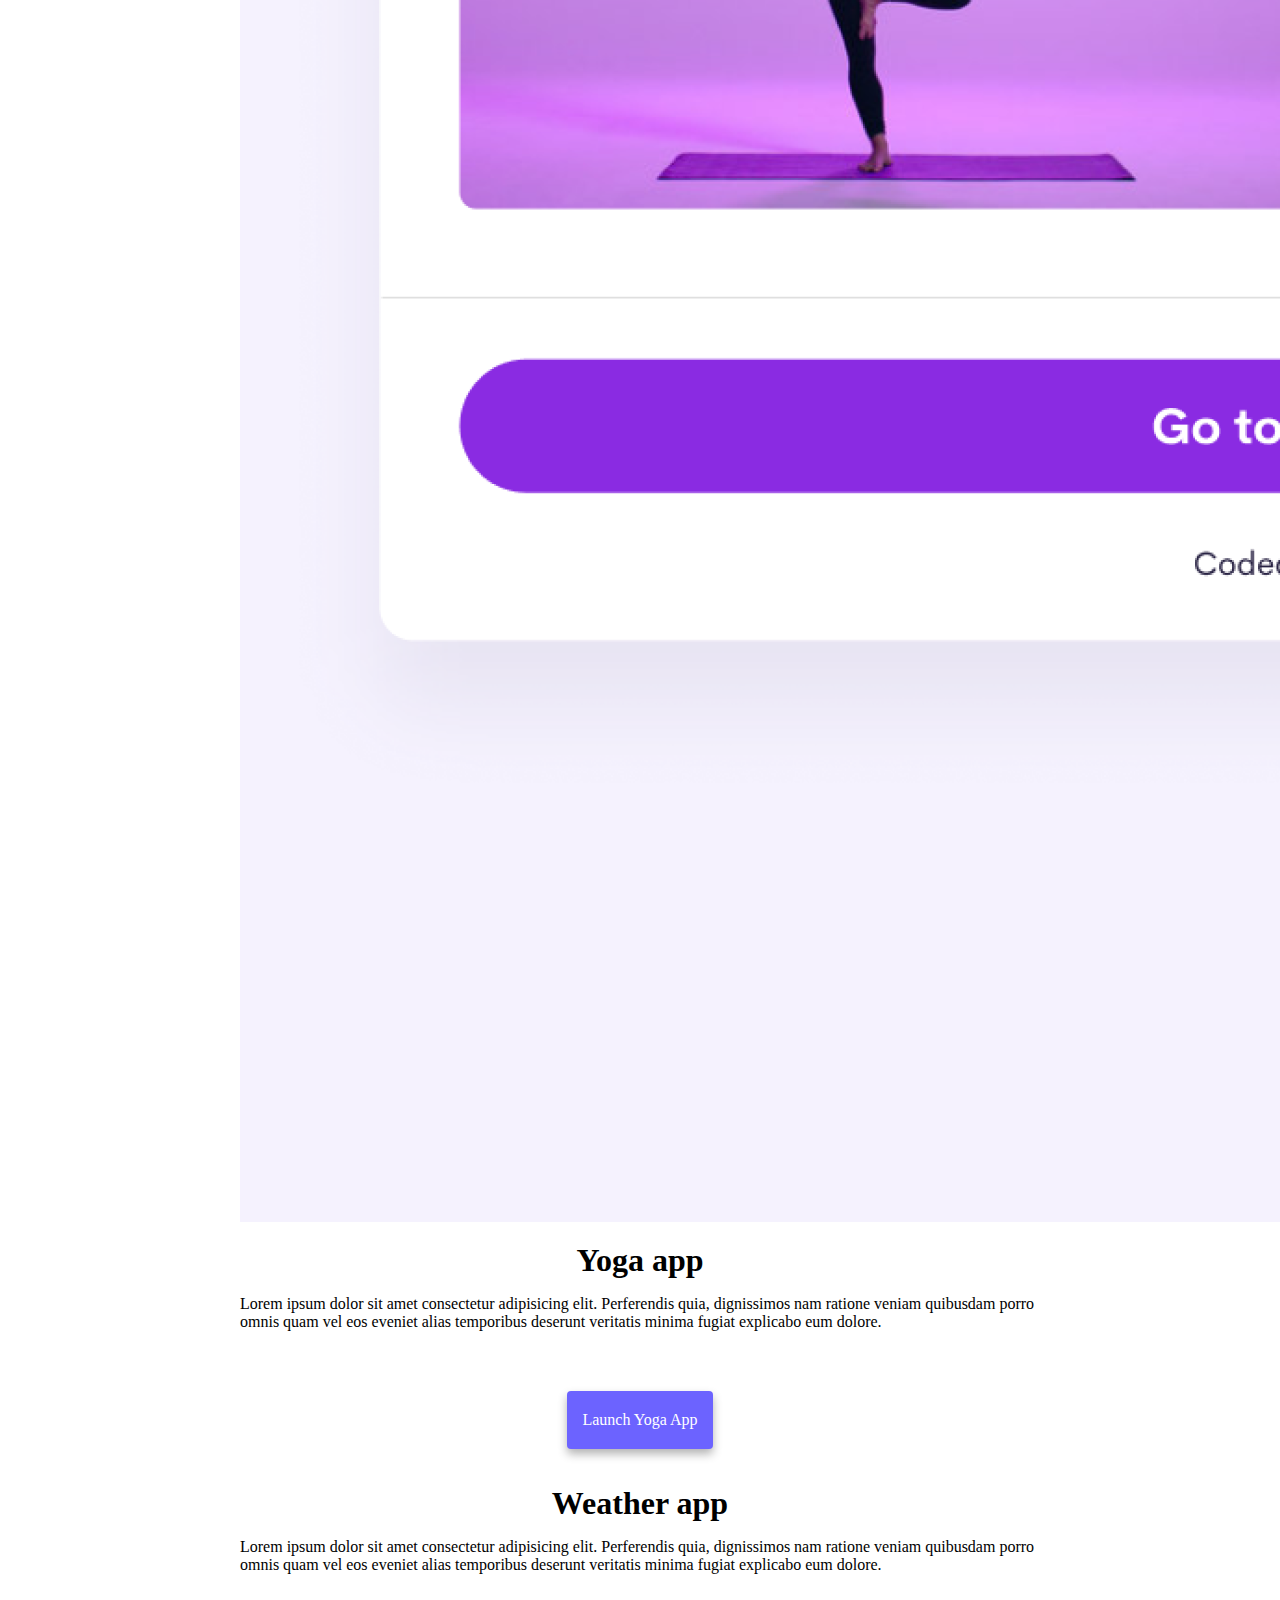
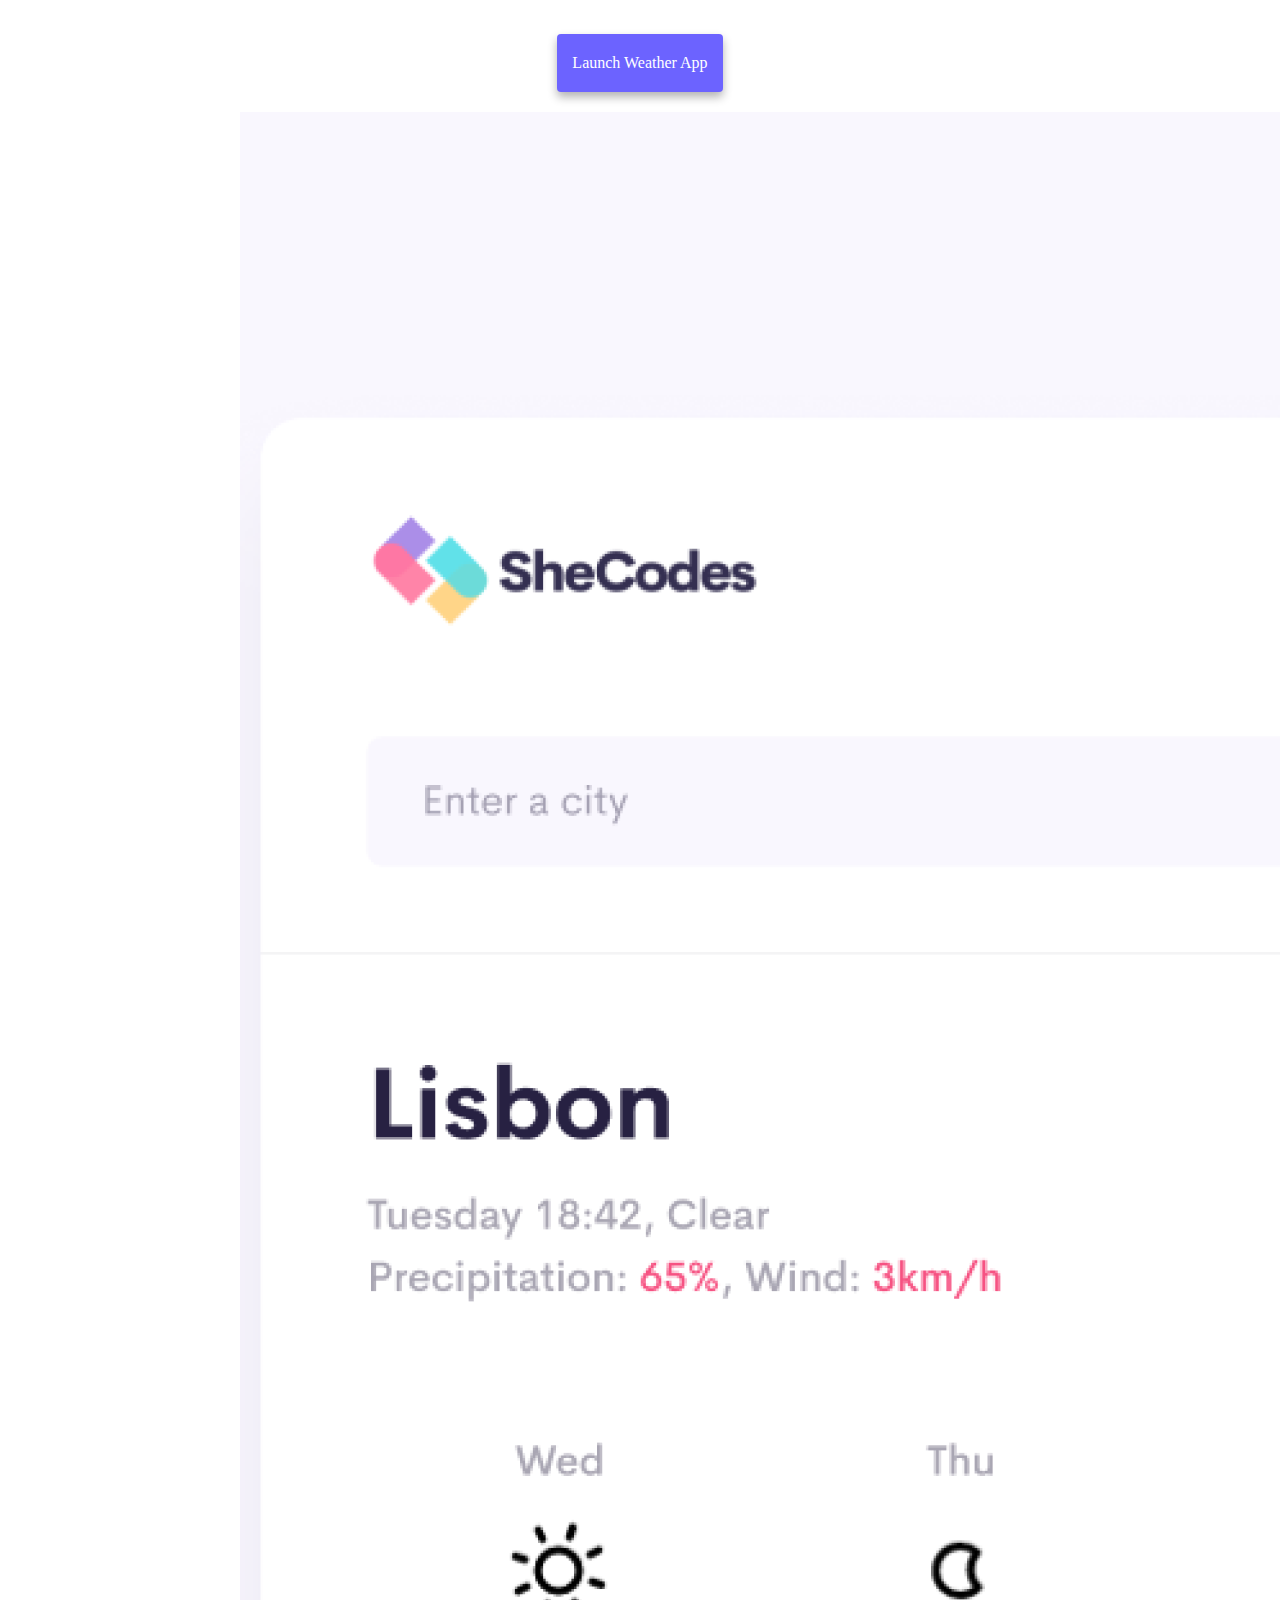
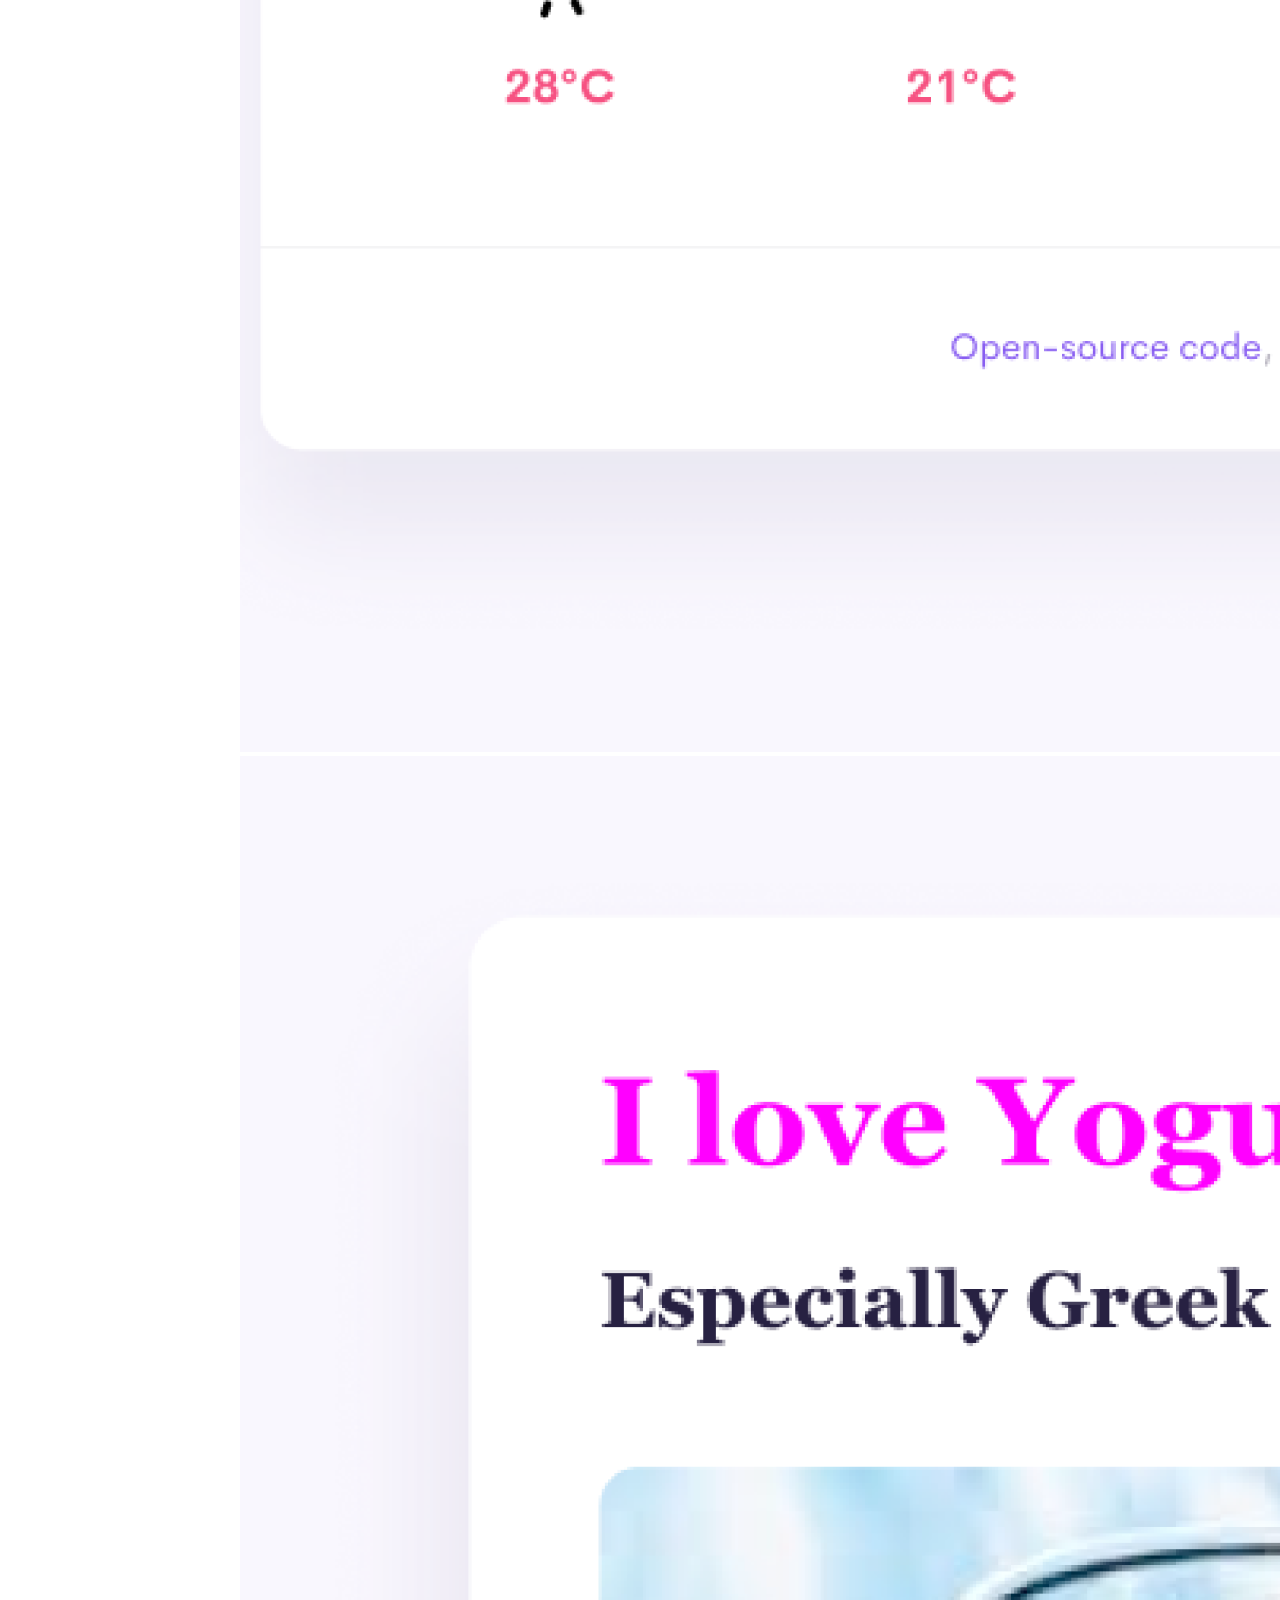
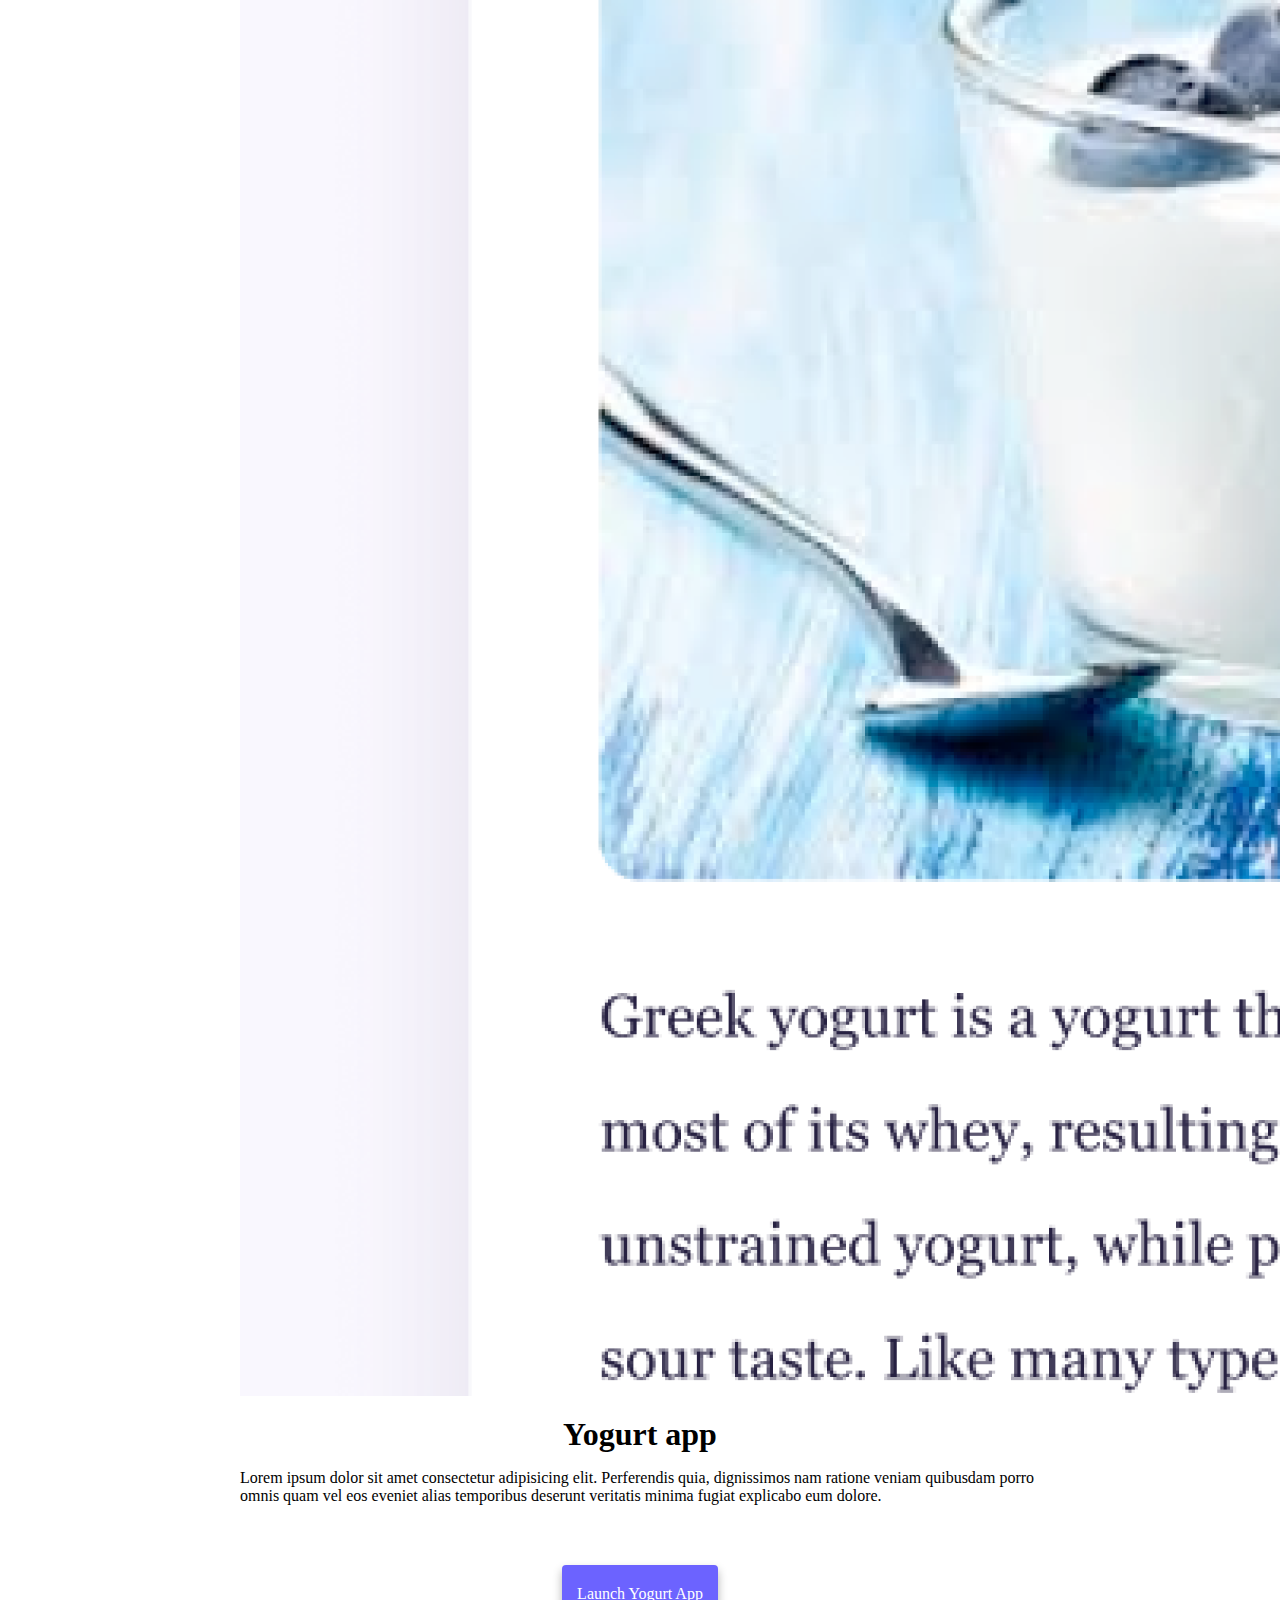
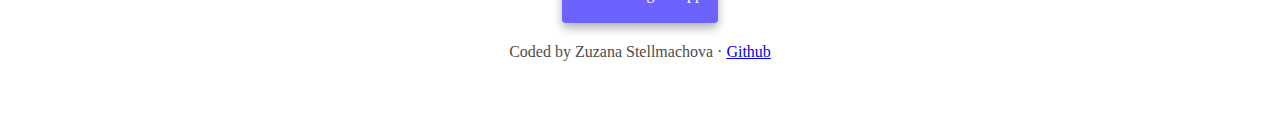
==== commit 3bb75c35: "GitHub link" ====
--- a/index.html
+++ b/index.html
@@ -84,5 +84,6 @@
             </div>
         </div>
     </div>
+    <div class="footer-link">Coded by Zuzana Stellmachova · <a href="https://github.com/ZuzanaStellmachova/HomeworkPortfolio.git">Github</a></div>
   </body>
 </html>
--- a/style.css
+++ b/style.css
@@ -93,6 +93,13 @@
 .email-link:hover {
   text-decoration: underline;
 }
+.footer-link {
+  font-size: 1em;
+  color: rgb(80, 75, 75);
+  display: block;
+  margin: 0 auto;
+  text-align: center;
+}
 
 @media (max-width: 576px) {
   .change-col-order {
